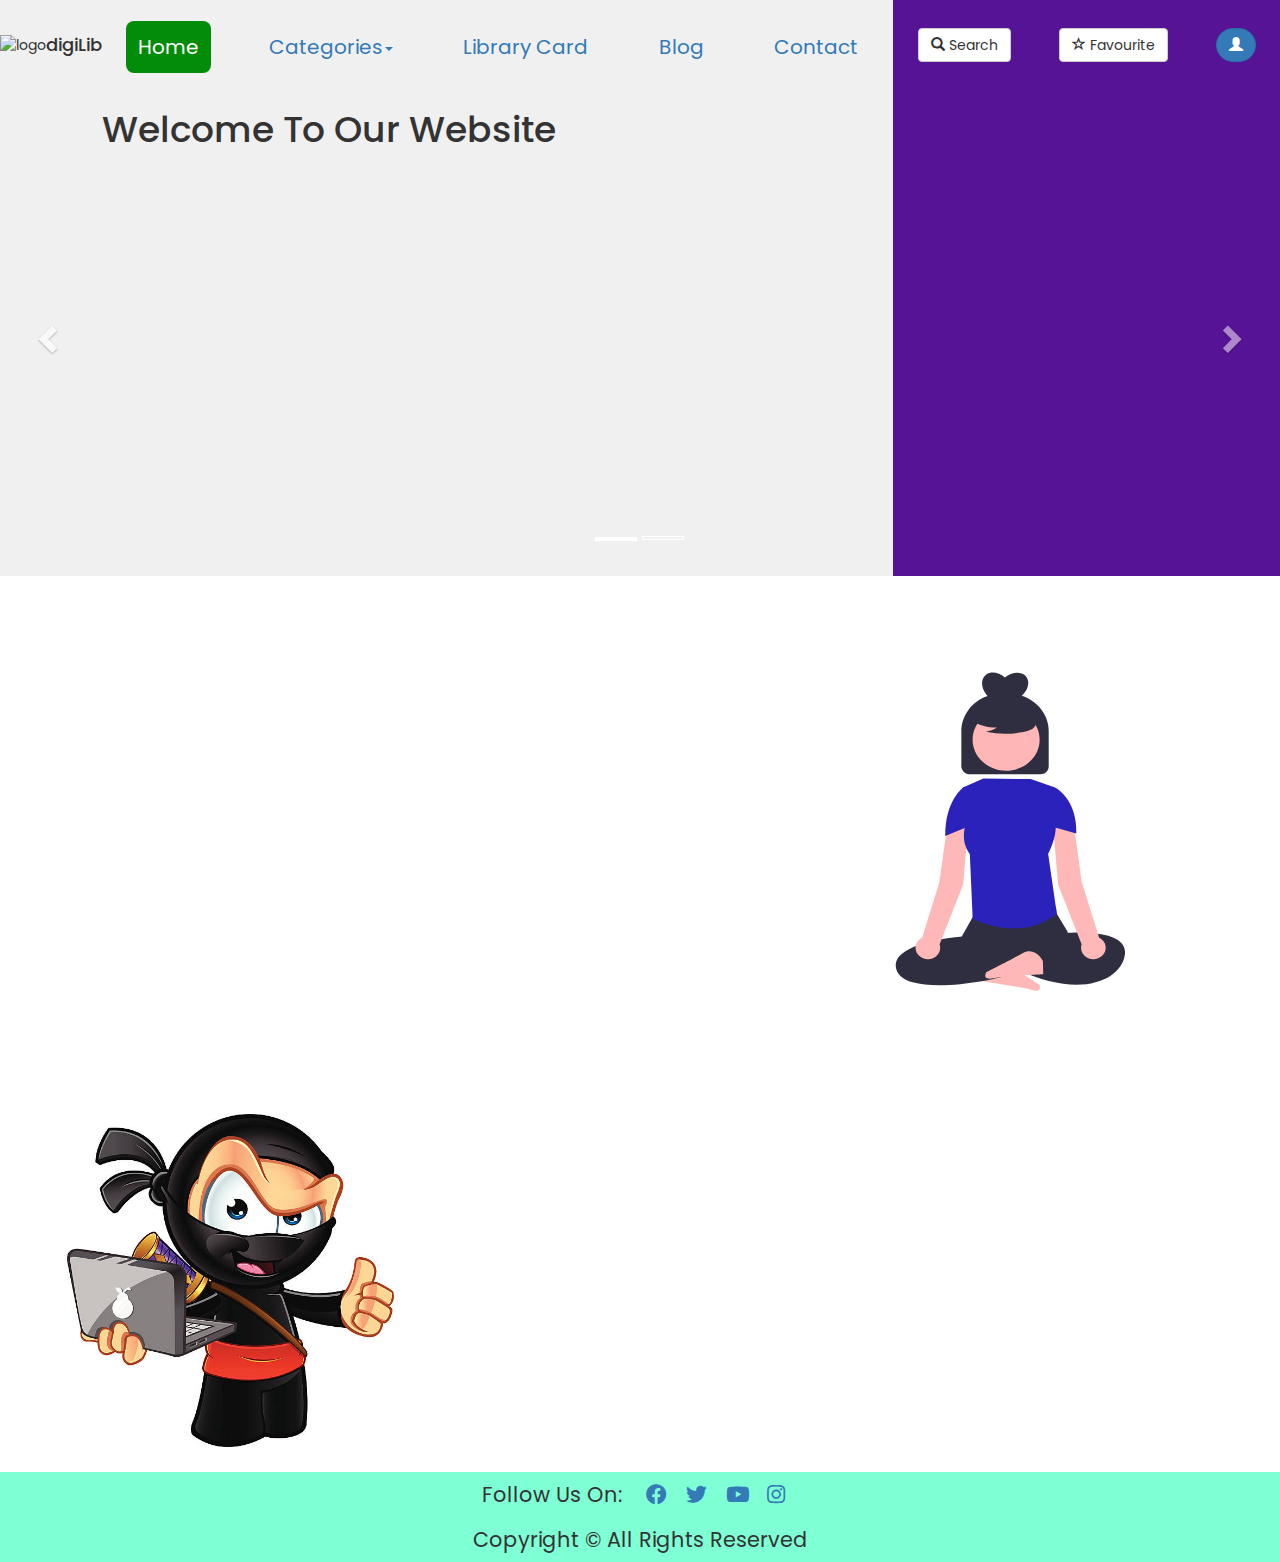
==== index.html @ b7ef6d58 "first commit" ====
<!DOCTYPE html>
<html lang="en">
<head>
    <meta charset="UTF-8">
    <meta http-equiv="X-UA-Compatible" content="IE=edge">
    <meta name="viewport" content="width=device-width, initial-scale=1.0">
    <link rel="stylesheet" href="http://maxcdn.bootstrapcdn.com/bootstrap/3.3.5/css/bootstrap.min.css">
    <script src="https://ajax.googleapis.com/ajax/libs/jquery/1.11.3/jquery.min.js"></script>    
    <script src="http://maxcdn.bootstrapcdn.com/bootstrap/3.3.5/js/bootstrap.min.js"></script>
    <link href="https://fonts.googleapis.com/css2?family=Poppins&display=swap" rel="stylesheet">
    <link rel="stylesheet" href="//use.fontawesome.com/releases/v5.0.7/css/all.css">
    <link rel="stylesheet" href="style.css">
    <title>digiLib | Home</title>
</head>
<body>
    
    <header>
        <div class="logo-container">
            <img src="#" alt="logo">
            <h4 class="logo">digiLib</h4>
        </div>

        <div class="nav-links">
                <div class="adiv"><a href="./index.html" class="nav-link lactive" id="home">Home</a></div>
                <div class="adiv"><a href="./categories.html" class="nav-link" id="categories">Categories<span class="caret"></span></a></div>
                <div class="adiv"><a href="./digilibcard.html" class="nav-link" id="card">Library Card</a></div>
                <div class="adiv"><a href="./blog.html" class="nav-link" id="blog">Blog</a></div>
                <div class="adiv"><a href="./contact.html" class="nav-link" id="contact">Contact</a></div>
        </div>

        <div class="search-user">            
            <li>
                <button class="btn btn-default">
                    <span class="glyphicon glyphicon-search"></span> Search
                </button>
            </li>
            <li>
                <button class="btn btn-default">
                    <span class="glyphicon glyphicon-star-empty"></span> Favourite
                </button>
            </li>
            <li>
                <button class="btn btn-primary dropdown-toggle" type="button" data-toggle="dropdown" id="user-dp"><span class="glyphicon glyphicon-user"></span></button> 
            </li>
        </div>

    
    </header>

    <div id="myCarousel" class="carousel slide carousel-fade" data-ride="carousel">
        <ol class="carousel-indicators">
            <li data-target="#myCarousel" data-slide-to="0" class="active"></li>
            <li data-target="#myCarousel" data-slide-to="1"></li>
        </ol>
        <div class="carousel-inner">
            <div class="item active" id="item1">
                <div class="car-flex">
                    <div class="empty"></div>
                    <div class="cont">
                        <h1>Welcome To Our Website</h1>
                    </div>
                    <div class="xyz"></div>
                </div>
            </div>
            <div class="item" id="item2">
                <div class="car-flex">
                    <div class="empty"></div>
                    <div class="cont">
                        <h1>Hello</h1>
                    </div>
                    <div class="xyz"></div>
                </div>
            </div>
        </div>
        <a href="#myCarousel" class="left carousel-control" id="larrow" role="button" data-slide="prev">
            <span class="glyphicon glyphicon-chevron-left" aria-hidden="true"></span>
        </a>

        <a href="#myCarousel" class="right carousel-control" id="rarrow" role="button" data-slide="next">
            <span class="glyphicon glyphicon-chevron-right" aria-hidden="true"></span>
        </a>
    </div>



    <div class="intro">
        <div class="intro-text">

        </div>

        <div class="anime">
            <svg viewBox="0 0 349 580" fill="none" xmlns="http://www.w3.org/2000/svg">
                <rect/>
                <g id="meditate">
                <path id="Path 164" d="M136.362 495.264C136.362 495.264 150.292 474.089 168.176 486.609C186.06 499.129 219.18 520.254 219.18 520.254C219.18 520.254 225.964 533.765 208.406 528.69C190.849 523.615 133.533 515.448 133.533 515.448L136.362 495.264Z" fill="#FEB8B8"/>
                <path id="Vector" d="M271.509 576.991C271.867 577.626 272.388 578.168 273.028 578.569C273.667 578.97 274.404 579.218 275.172 579.29C275.566 579.326 275.454 579.886 275.062 579.85C274.214 579.767 273.401 579.492 272.693 579.05C271.986 578.609 271.406 578.013 271.004 577.316C270.961 577.253 270.944 577.177 270.959 577.103C270.973 577.03 271.017 576.964 271.082 576.919C271.149 576.877 271.232 576.861 271.312 576.874C271.392 576.887 271.463 576.93 271.509 576.991V576.991Z" fill="white"/>
                <path id="Path 161" d="M67.9302 521.582C52.9422 521.582 39.2208 520.251 28.3187 517.106C15.3602 513.368 7.22376 507.322 4.13248 499.123C2.67988 495.642 2.24613 491.868 2.87518 488.181C3.50423 484.495 5.17374 481.028 7.71453 478.132C26.8846 454.988 93.408 448.461 102.334 447.689L120.442 415.919C121.601 408.339 116.119 402.6 125.59 402.457L237.626 401.047C246.928 400.866 244.288 406.203 245.881 413.594L262.95 441.827L189.486 470.554L200.593 495.631L199.868 496.021C178.367 507.577 116.535 521.58 67.9302 521.582Z" fill="#2F2E41"/>
                <path id="Path 162" d="M252.78 443.031C252.78 443.031 355.378 432.153 348.686 475.667C341.995 519.181 263.932 550.004 145.722 475.667L159.104 453.91C159.104 453.91 203.154 451.88 229.919 441.001L252.78 443.031Z" fill="#2F2E41"/>
                <path id="Path 166" d="M107.529 245.895C107.529 245.895 88.0287 242.61 82.7104 270.533C77.3922 298.455 68.8733 364.596 68.8733 364.596L42.4225 449.557C39.3027 451.091 36.7186 453.417 34.9718 456.261C33.2251 459.105 32.3879 462.352 32.558 465.62C32.7281 468.889 33.8984 472.046 35.9324 474.721C37.9663 477.397 40.7799 479.481 44.0445 480.73C47.3091 481.979 50.8899 482.342 54.3688 481.776C57.8476 481.21 61.0809 479.739 63.6909 477.534C66.301 475.329 68.18 472.482 69.1086 469.324C70.0373 466.167 69.9771 462.83 68.9353 459.703L104.328 369.53L111.074 291.892V251.211C111.074 250.107 110.742 249.025 110.116 248.086C109.49 247.148 108.594 246.389 107.529 245.895V245.895Z" fill="#FEB8B8"/>
                <path id="Path 166_2" d="M244.785 245.895C244.785 245.895 264.285 242.61 269.603 270.533C274.922 298.455 283.44 364.596 283.44 364.596L309.891 449.557C313.011 451.091 315.595 453.417 317.342 456.261C319.089 459.105 319.926 462.352 319.756 465.62C319.586 468.889 318.415 472.046 316.381 474.721C314.347 477.397 311.534 479.481 308.269 480.73C305.005 481.979 301.424 482.342 297.945 481.776C294.466 481.21 291.233 479.739 288.623 477.534C286.013 475.329 284.134 472.482 283.205 469.324C282.276 466.167 282.337 462.83 283.379 459.703L247.986 369.53L241.24 291.892V251.211C241.24 250.107 241.572 249.025 242.198 248.086C242.824 247.148 243.72 246.389 244.785 245.895V245.895Z" fill="#FEB8B8"/>
                <path id="Vector_2" d="M243.299 222.815L206.414 210.033L134.921 209.179L104.148 222.815L112.791 268.84C112.791 268.84 95.3399 296.219 114.554 323.6L118.865 421.166C118.865 421.166 187.794 458.2 245.975 413.728L232.825 323.015C232.825 323.015 254.82 280.927 237.771 265.291L243.299 222.815Z" fill="#2A22BA"/>
                <path id="Vector_3" d="M228.276 237.118L243.299 222.815C243.299 222.815 276.086 238.794 275.41 292.238L234.051 280.428L228.276 237.118Z" fill="#2A22BA"/>
                <path id="Vector_4" d="M120.837 237.118L104.876 222.329C104.876 222.329 76.7123 242.514 77.3878 295.957L115.062 280.428L120.837 237.118Z" fill="#2A22BA"/>
                <path id="Path 163" d="M224.884 484.692C224.884 484.692 213.395 462.294 194.208 473.031C175.021 483.768 139.718 501.601 139.718 501.601C139.718 501.601 131.461 514.389 149.491 511.026C167.522 507.662 225.442 505.038 225.442 505.038L224.884 484.692Z" fill="#FEB8B8"/>
                <path id="Vector_5" d="M192.965 84.3208C193.128 84.1763 193.297 84.0467 193.458 83.8985C203.724 74.3859 205.805 60.8908 198.105 53.7564C190.828 47.0141 177.425 48.3748 167.308 56.5723C158.634 48.9205 147.002 46.7874 139.474 52.0696C130.792 58.1606 130.86 71.7925 139.625 82.5174C140.226 83.2518 140.856 83.9461 141.502 84.6142C129.838 88.5703 119.766 95.751 112.651 105.185C105.535 114.618 101.719 125.85 101.719 137.359V190.815C101.719 192.382 102.053 193.934 102.7 195.383C103.347 196.831 104.296 198.147 105.493 199.255C106.689 200.363 108.109 201.243 109.672 201.842C111.235 202.442 112.911 202.751 114.602 202.751H221.234C224.536 202.751 227.703 201.536 230.038 199.372C232.373 197.209 233.685 194.275 233.685 191.215V137.359C233.683 125.695 229.761 114.321 222.464 104.816C215.167 95.3119 204.857 88.1485 192.965 84.3208Z" fill="#2F2E41"/>
                <path id="Vector_6" d="M205.166 183.686C224.926 165.377 224.926 135.693 205.166 117.384C185.405 99.0753 153.367 99.0753 133.607 117.384C113.846 135.693 113.846 165.377 133.607 183.686C153.367 201.995 185.405 201.995 205.166 183.686Z" fill="#FFB6B6"/>
                <path id="Vector_7" d="M116.218 121.046C127.78 128.43 141.504 132.36 155.548 132.308C150.538 135.526 144.835 137.7 138.832 138.679C157.503 142.39 176.8 142.491 195.516 138.975C199.676 138.356 203.69 137.079 207.382 135.198C209.222 134.246 210.824 132.946 212.086 131.383C213.348 129.819 214.241 128.027 214.706 126.123C215.95 119.54 210.414 113.559 204.661 109.529C195.852 103.452 185.696 99.2654 174.927 97.2715C164.158 95.2777 153.046 95.5266 142.393 98.0003C135.437 99.6662 128.469 102.481 123.952 107.656C119.434 112.832 118.095 120.811 122.4 126.14L116.218 121.046Z" fill="#2F2E41"/>
                <rect id="Rectangle 1"/>
                </g>
            </svg>
                
                
        </div>
    </div>

    <div class="quotes">
        <div class="thumbs-up"><img src="./images/thumpsUp.jpg" alt=""></div>
        <div class="quote"></div>
    </div>

    <div class="footer">
        <div class="media">
            Follow Us On: &nbsp;&nbsp;
            <a href="#" class="fab fa-facebook icons"></a>
            <a href="#" class="fab fa-twitter icons"></a>
            <a href="#" class="fab fa-youtube icons"></a>
            <a href="#" class="fab fa-instagram icons"></a>
        </div>
        <div class="copyright">Copyright &copy; All Rights Reserved</div>
    </div>


</body>
</html>
---- style.css ----
*{
    margin: 0;
    padding: 0;
    box-sizing: border-box;
    font-family: 'Poppins', sans-serif;
}

header{
    display: flex;
    height: 10vh;
    margin: auto;
}

.logo-container, .nav-links, .search-user{
    display: flex;
}

.logo-container, .nav-links{
    background-color: rgb(240, 240, 240);
}

.logo-container{
    width: 8%;
    align-items: center;
}

.nav-links{
    width: 61.8%;
    font-size: 27px;
}

.nav-links{
    list-style: none;
    justify-content: space-around;
    height: 100%;
    align-items: center;
    display: flex;
}

.nav-link{
    font-size: 20px;
    text-align: center;
    padding: 12px;
}

#home, #categories, #card, #blog, #contact{
    text-decoration: none;
}

.search-user{
    width: 30.2%;
    min-width: 0;
    list-style: none;
    align-items: center;
    justify-content: space-around;
    background-color: rgb(87, 19, 150);
}


#user-dp{
    border-radius: 30px;
}

.adiv{
    height: 100%;
    text-align: center;
    vertical-align: middle;
    line-height: 10vh;
    
}

.nav-link:hover{
    background-color: rgb(213, 216, 213);
    border-radius: 8px;
}

.lactive{
    background-color: rgb(3, 139, 10);
    border-radius: 8px;
    color: white;
}

#myCarousel{
    height: 38vw;
}

.carousel-indicators li{
    border-radius: 0 !important;
    height: 0.4rem !important;
    width: 3em !important;
}

.carousel-inner{
    height: 100%;
}

.item{
    height: 100%;
}

.car-flex{
    height: 100%;
    display: flex;
}

.empty{
    height: 100%;
    width: 8%;
    background-color: rgb(240, 240, 240);
}

.cont{
    height: 100%;
    width: 61.8%;
    background-color: rgb(240, 240, 240);
}

.xyz{
    height: 100%;
    width: 30.2%;
    background-color: rgb(87, 19, 150);    
}

#larrow, #rarrow{
    background: none;
    width: 7% !important;
}

.carousel-fade .carousel-inner .item {
  opacity: 0;
  transition-property: opacity;
}

.carousel-fade .carousel-inner .active {
  opacity: 1;
}

.carousel-fade .carousel-inner .active.left,
.carousel-fade .carousel-inner .active.right {
  left: 0;
  opacity: 0;
  z-index: 1;
}

.carousel-fade .carousel-inner .next.left,
.carousel-fade .carousel-inner .prev.right {
  opacity: 1;
}

.carousel-fade .carousel-control {
  z-index: 2;
}

@media all and (transform-3d), (-webkit-transform-3d) {
    .carousel-fade .carousel-inner > .item.next,
    .carousel-fade .carousel-inner > .item.active.right {
      opacity: 0;
      -webkit-transform: translate3d(0, 0, 0);
              transform: translate3d(0, 0, 0);
    }
    .carousel-fade .carousel-inner > .item.prev,
    .carousel-fade .carousel-inner > .item.active.left {
      opacity: 0;
      -webkit-transform: translate3d(0, 0, 0);
              transform: translate3d(0, 0, 0);
    }
    .carousel-fade .carousel-inner > .item.next.left,
    .carousel-fade .carousel-inner > .item.prev.right,
    .carousel-fade .carousel-inner > .item.active {
      opacity: 1;
      -webkit-transform: translate3d(0, 0, 0);
              transform: translate3d(0, 0, 0);
    }
}

.intro{
    display: flex;
    height: 40vw;
    padding: 5%;
    padding-right: 0;
}

.intro-text{
    flex: 5;
}

.anime{
    flex: 4;
    text-align: center;
    height: 100%;
    width: 100%;
    vertical-align: middle;
    line-height: 100%;
}
svg{
    height: 100%;
}

#meditate{
    animation: up-down 1s ease-in-out infinite alternate;
}

@keyframes up-down{
    from{
        transform: translateY(-20px);
    }
    to{
        transform: translateY(20px);
    }
}

.quotes{
    display: flex;
    height: 30vw;
}

.thumbs-up{
    flex: 1;
    overflow: hidden;
    padding: 2%;
}

.thumbs-up img{
    width: 100%;
    height: 100%;
    object-fit: contain;
}

.quote{
    flex: 2;
}

.footer{
    display: flex;
    flex-direction: column;
    align-items: center;
    justify-content: space-around;
    height: 7vw;
    background-color: aquamarine;
    font-size: calc(8px + 1vw);                                /**/
}

.media{
    width: 100%;
    text-align: center;
}

.media a{
    text-decoration: none;
}

.icons{
    margin-right: 1%;
}

.copyright{
    width: 100%;
    text-align: center;
    overflow: hidden;
}
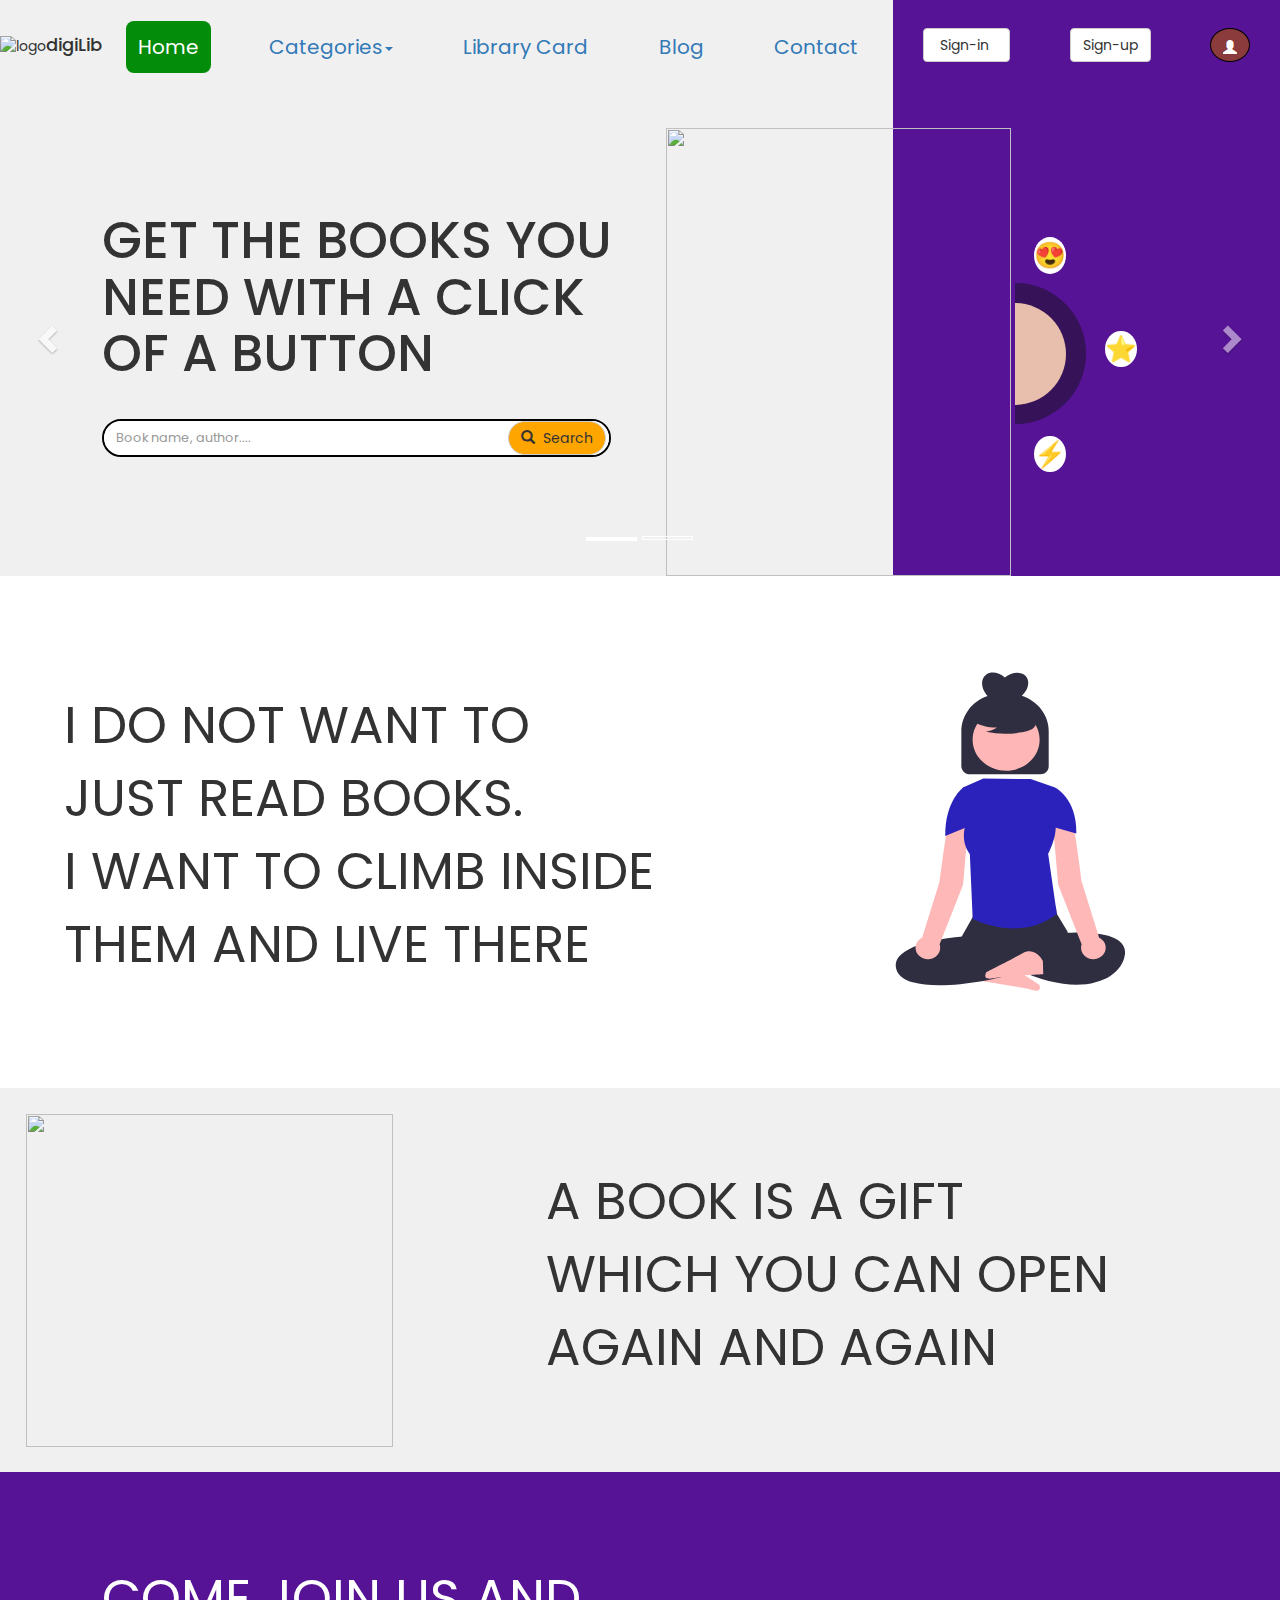
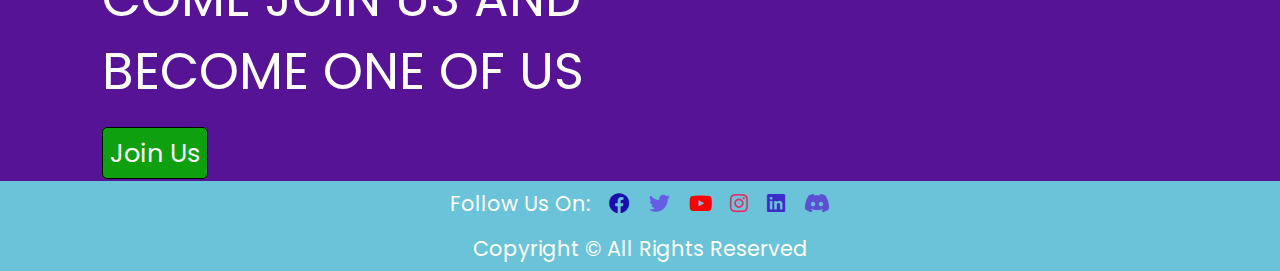
==== commit 9b0383f1: "commit4" ====
--- a/index.html
+++ b/index.html
@@ -8,7 +8,8 @@
     <script src="https://ajax.googleapis.com/ajax/libs/jquery/1.11.3/jquery.min.js"></script>    
     <script src="http://maxcdn.bootstrapcdn.com/bootstrap/3.3.5/js/bootstrap.min.js"></script>
     <link href="https://fonts.googleapis.com/css2?family=Poppins&display=swap" rel="stylesheet">
-    <link rel="stylesheet" href="//use.fontawesome.com/releases/v5.0.7/css/all.css">
+    <link rel="icon" href="./images/favicon (1).ico">
+    <link rel="stylesheet" href="https://use.fontawesome.com/releases/v5.0.7/css/all.css">
     <link rel="stylesheet" href="style.css">
     <title>digiLib | Home</title>
 </head>
@@ -16,31 +17,53 @@
     
     <header>
         <div class="logo-container">
-            <img src="#" alt="logo">
-            <h4 class="logo">digiLib</h4>
+            <div class="logo-img">
+                <img class="logo" src="#" alt="logo">
+            </div>
+            <div class="logo-text-div">
+                <h4 class="logo-text">digiLib</h4>
+            </div>
         </div>
 
         <div class="nav-links">
-                <div class="adiv"><a href="./index.html" class="nav-link lactive" id="home">Home</a></div>
-                <div class="adiv"><a href="./categories.html" class="nav-link" id="categories">Categories<span class="caret"></span></a></div>
-                <div class="adiv"><a href="./digilibcard.html" class="nav-link" id="card">Library Card</a></div>
-                <div class="adiv"><a href="./blog.html" class="nav-link" id="blog">Blog</a></div>
-                <div class="adiv"><a href="./contact.html" class="nav-link" id="contact">Contact</a></div>
-        </div>
-
-        <div class="search-user">            
+            <div class="adiv"><a href="./index.html" class="nav-link lactive" id="home">Home</a></div>
+            <div class="adiv">
+                <div class="dropdown">
+                    <a href="./categories.html" class="nav-link" id="categories">
+                    Categories<span class="caret"></span></a>
+                    <div class="drp-dwn">
+                        <div class="drp-dwn-clm">
+                            <ul class="dropdown-menu">
+                                <li><a href="#">Mathematics</a></li>
+                                <li><a href="#">Physics</a></li>
+                                <li><a href="#">Chemistry</a></li>
+                                <li><a href="#">Biology</a></li>
+                                <li><a href="#">Comics</a></li>
+                                <li><a href="#">Computer Science</a></li>
+                                <li><a href="#"></a></li>
+                            </ul>
+                        </div>
+                    </div>
+                </div>
+            </div>
+            <div class="adiv"><a href="./digilibcard.html" class="nav-link" id="card">Library Card</a></div>
+            <div class="adiv"><a href="./blog.html" class="nav-link" id="blog">Blog</a></div>
+            <div class="adiv"><a href="./contact.html" class="nav-link" id="contact">Contact</a></div>
+        </div>
+
+        <div class="search-user">
             <li>
                 <button class="btn btn-default">
-                    <span class="glyphicon glyphicon-search"></span> Search
+                    &nbsp;Sign-in &nbsp;
                 </button>
             </li>
             <li>
-                <button class="btn btn-default">
-                    <span class="glyphicon glyphicon-star-empty"></span> Favourite
-                </button>
+                <button class="btn btn-default">Sign-up</button>
             </li>
             <li>
-                <button class="btn btn-primary dropdown-toggle" type="button" data-toggle="dropdown" id="user-dp"><span class="glyphicon glyphicon-user"></span></button> 
+                <button class="btn btn-primary" id="subscribe-btn" type="button">
+                    <span class="glyphicon glyphicon-user" id="user-dp"></span>
+                </button> 
             </li>
         </div>
 
@@ -55,20 +78,54 @@
         <div class="carousel-inner">
             <div class="item active" id="item1">
                 <div class="car-flex">
-                    <div class="empty"></div>
+                    <div class="empty1"></div>
                     <div class="cont">
-                        <h1>Welcome To Our Website</h1>
-                    </div>
-                    <div class="xyz"></div>
+                        <h1 class="top-line">GET THE BOOKS YOU NEED WITH A CLICK OF A BUTTON</h1>
+                        <div class="input-group search">
+                            <input type="text" class="form-control search-inp" placeholder="Book name, author....">
+                            <span class="input-group-btn search-span">
+                                <button class="btn btn-default search-btn" type="submit">
+                                    <span class="glyphicon glyphicon-search"></span>&nbsp; Search                                    
+                                </button>
+                            </span>
+                        </div>
+                    </div>
+                    <div class="empty2"></div>
+                    <img src="./images/carousel-1.jpg" class="carousel-img" alt="">
+                    <div class="xyz">
+                        <span class="emoji1">&#128525;</span>
+                        <span class="emoji2">&#11088;</span>
+                        <span class="emoji3">&#9889;</span>
+                        <div class="arc">
+                            <div class="semi-circle"></div>
+                        </div>
+                    </div>
                 </div>
             </div>
             <div class="item" id="item2">
                 <div class="car-flex">
-                    <div class="empty"></div>
+                    <div class="empty1"></div>
                     <div class="cont">
-                        <h1>Hello</h1>
-                    </div>
-                    <div class="xyz"></div>
+                        <h1 class="top-line">Dive Deeper And Deeper Into The Sea Of Knowledge</h1>
+                        <div class="input-group search">
+                            <input type="text" class="form-control search-inp" placeholder="Book name, author....">
+                            <span class="input-group-btn search-span">
+                                <button class="btn btn-default search-btn" type="submit">
+                                    <span class="glyphicon glyphicon-search"></span>&nbsp; Search                                    
+                                </button>
+                            </span>
+                        </div>
+                    </div>      
+                    <div class="empty2"></div>              
+                    <img src="./images/carousel-2.jpg" class="carousel-img" alt="">
+                    <div class="xyz">
+                        <span class="emoji1">&#127752;</span>
+                        <span class="emoji2">&#127881;</span>
+                        <span class="emoji3">&#127919;</span>
+                        <div class="arc">
+                            <div class="semi-circle"></div>
+                        </div>
+                    </div>
                 </div>
             </div>
         </div>
@@ -84,8 +141,8 @@
 
 
     <div class="intro">
-        <div class="intro-text">
-
+        <div class="top-line" id="intro-text">
+            I DO NOT WANT TO <br> JUST READ BOOKS. <br> I WANT TO CLIMB INSIDE <br> THEM AND LIVE THERE
         </div>
 
         <div class="anime">
@@ -114,17 +171,29 @@
     </div>
 
     <div class="quotes">
-        <div class="thumbs-up"><img src="./images/thumpsUp.jpg" alt=""></div>
-        <div class="quote"></div>
-    </div>
+        <div class="thumbs-up"><img src="./images/thumpsUp.png" alt=""></div>
+        <div class="top-line quote">A BOOK IS A GIFT <br> WHICH YOU CAN OPEN <br> AGAIN AND AGAIN</div>
+    </div>
+
+
+    <div class="join-us">
+        <div class="top-line join-us-text">
+            COME JOIN US AND <br> BECOME ONE OF US <br>
+            <a class="join-us-btn" href="./digilibcard.html" id="join-btn">Join Us</a>
+        </div>
+        <div class="group-study"><img src="./images/group-study.jpg" alt=""></div>
+    </div>
+
 
     <div class="footer">
         <div class="media">
-            Follow Us On: &nbsp;&nbsp;
+            Follow Us On:
             <a href="#" class="fab fa-facebook icons"></a>
             <a href="#" class="fab fa-twitter icons"></a>
             <a href="#" class="fab fa-youtube icons"></a>
             <a href="#" class="fab fa-instagram icons"></a>
+            <a href="#" class="fab fa-linkedin icons"></a>
+            <a href="#" class="fab fa-discord icons"></a>
         </div>
         <div class="copyright">Copyright &copy; All Rights Reserved</div>
     </div>
--- a/style.css
+++ b/style.css
@@ -22,6 +22,21 @@
 .logo-container{
     width: 8%;
     align-items: center;
+    display: flex;
+}
+
+.logo-img{
+    height: fit-content;
+    flex: 1;
+}
+
+.logo-text-div{
+    flex: 1;
+}
+
+.logo{
+    background-repeat: no-repeat;
+    background-size: cover;
 }
 
 .nav-links{
@@ -46,6 +61,25 @@
 #home, #categories, #card, #blog, #contact{
     text-decoration: none;
 }
+
+.dropdown{
+    display: inline;
+}
+
+.dropdown-menu a{
+    display: block;
+}
+
+.dropdown:hover .dropdown-menu {
+    display: block;
+    margin-top: 5%;
+}
+
+.drp-dwn{
+    display: flex;
+}
+
+
 
 .search-user{
     width: 30.2%;
@@ -56,9 +90,15 @@
     background-color: rgb(87, 19, 150);
 }
 
+#subscribe-btn{
+    border-radius: 50%;
+    background-color: #8b3b3b;
+    border: 1px solid black;
+}
 
 #user-dp{
-    border-radius: 30px;
+    vertical-align: middle;
+    overflow: hidden;
 }
 
 .adiv{
@@ -87,7 +127,7 @@
 .carousel-indicators li{
     border-radius: 0 !important;
     height: 0.4rem !important;
-    width: 3em !important;
+    width: 4vw !important;
 }
 
 .carousel-inner{
@@ -103,7 +143,7 @@
     display: flex;
 }
 
-.empty{
+.empty1{
     height: 100%;
     width: 8%;
     background-color: rgb(240, 240, 240);
@@ -111,14 +151,115 @@
 
 .cont{
     height: 100%;
-    width: 61.8%;
+    width: 41.8%;
     background-color: rgb(240, 240, 240);
-}
+    padding-top: 8%;
+}
+
+.search{
+    border-radius: 30px;
+    border: 2px solid black;
+    width: 95%;
+    height: 3vw;
+    overflow: hidden !important;
+    margin-top: 7%;
+}
+
+.search-inp{
+    border-radius: 20px;
+    border: none;
+    height: 100%;
+    box-shadow: none !important;
+}
+
+.search-inp::placeholder{
+    font-size: 1vw;                                             /**/
+}
+
+.search-span{
+    background-color: white;
+    width: 7.8vw !important;
+}
+
+.search-btn{
+    width: 98%;
+    background-color: orange;
+    font-size: 1.1vw;
+    border-radius: 25px !important;
+}
+
+.search-btn:hover{
+    background-color: rgb(219, 150, 21);
+}
+
+.empty2{
+    height: 100%;
+    width: 20%;
+    background-color: rgb(240, 240, 240);
+}
+
+.carousel-img{
+    position: absolute;
+    width: 27vw;
+    height: 35vw;
+    margin-left: 52%;
+    margin-top: 3vw;
+}
+
+.top-line{
+    font-size: 4vw;
+}
+
 
 .xyz{
     height: 100%;
     width: 30.2%;
     background-color: rgb(87, 19, 150);    
+}
+
+
+
+.arc{
+    width: 5.5vw;
+    height: 11vw;
+    margin-left: 31.5%;
+    margin-top: 50%;
+    border-radius: 0 150px 150px 0;
+    background-color: rgb(54, 18, 88);
+    margin-top: 50%;
+    padding-top: 5%;
+}
+
+.semi-circle{
+    width: 4vw;
+    height: 8vw;
+    background-color: rgb(232, 190, 172);
+    border-radius: 0 150px 150px 0;
+}
+
+.emoji1, .emoji2, .emoji3{
+    position: absolute;
+    background-color: white;
+    border-radius: 50%;
+    font-size: 2vw;
+    cursor: pointer;
+}
+
+.emoji1{    
+    margin: 11.5%;
+    margin-left: 11%;
+}
+
+.emoji2{
+    overflow: hidden;
+    margin: 18.8%;
+    margin-left: 16.5%;
+}
+
+.emoji3{
+    margin: 11.5%;
+    margin-top: 27%;
+    margin-left: 11%;
 }
 
 #larrow, #rarrow{
@@ -180,8 +321,9 @@
     padding-right: 0;
 }
 
-.intro-text{
+#intro-text{
     flex: 5;
+    padding-top: 4%;
 }
 
 .anime{
@@ -212,6 +354,7 @@
 .quotes{
     display: flex;
     height: 30vw;
+    background-color: rgb(240, 240, 240);
 }
 
 .thumbs-up{
@@ -228,6 +371,45 @@
 
 .quote{
     flex: 2;
+    padding-top: 6%;
+    padding-left: 10%;
+}
+
+.join-us{
+    display: flex;
+    background-color: rgb(87, 19, 150);
+}
+
+.join-us-text{
+    flex: 2;
+    color: white;
+    padding-top: 7%;
+    padding-left: 8%;
+}
+
+.join-us-btn{
+    font-size: 2vw;
+    background: none;
+    border: 1px solid black;
+    padding: 1%;
+    border-radius: 5px;
+    background-color: rgb(14, 160, 14);
+    cursor: pointer;
+    color: white;
+}
+
+.join-us-btn:hover{
+    color: white;
+    background-color: rgb(31, 112, 31);
+}
+
+#join-btn{
+    text-decoration: none !important;
+}
+
+.group-study{
+    flex: 1;
+    padding: 5%;
 }
 
 .footer{
@@ -236,7 +418,8 @@
     align-items: center;
     justify-content: space-around;
     height: 7vw;
-    background-color: aquamarine;
+    background-color: rgba(32, 164, 197, 0.664);
+    color: white;
     font-size: calc(8px + 1vw);                                /**/
 }
 
@@ -250,11 +433,439 @@
 }
 
 .icons{
-    margin-right: 1%;
+    margin-left: 1%;
 }
 
 .copyright{
     width: 100%;
     text-align: center;
     overflow: hidden;
+}
+
+
+/*Categories Page*/
+
+.books-slider{
+    height: 20vw;
+}
+
+.books-slider img{
+    max-height: 100%;
+    height: auto;
+}
+
+.swiper {
+width: 100%;
+height: 100%;
+}
+
+
+.swiper-slide {
+text-align: center;
+font-size: 18px;
+background: #fff;
+
+/*Own*/
+transition: 250ms all;
+
+/* Center slide text vertically */
+display: -webkit-box;
+display: -ms-flexbox;
+display: -webkit-flex;
+display: flex;
+-webkit-box-pack: center;
+-ms-flex-pack: center;
+-webkit-justify-content: center;
+justify-content: center;
+-webkit-box-align: center;
+-ms-flex-align: center;
+-webkit-align-items: center;
+align-items: center;
+}
+
+.swiper-slide:hover{
+    transform: scale(1.2);
+    z-index: 1;
+}
+
+.swiper-slide:first-child:hover{
+    margin: 0 10px 0 30px;
+}
+
+.swiper-slide:last-child:hover{
+    margin: 0 -20px 0 -10px;
+}
+
+.swiper-slide:nth-child(7):hover{
+    margin: 0 -20px 0 -10px;
+}
+
+:root{
+    --swiper-theme-color: #fff;
+}
+
+.swiper-slide img {
+display: block;
+width: 100%;
+height: 100%;
+object-fit: cover;
+}
+
+/* #cat-car1, #cat-car2{
+    height: 18vw;
+}
+
+.book-link{
+    height: 100%;
+}
+
+.book-link img{
+    height: 100%;
+    width: 100%;
+}
+
+.books{
+    height: 100%;
+    background-size: cover;
+    overflow: hidden;
+    padding: 0%;
+    display: flex;
+    align-items: center;
+    justify-content: space-between;
+}
+
+.fchild{
+    margin-left: 4.5%;
+}
+
+.lchild{
+    margin-right: 4.5%;
+}
+
+#cat1-larrow, #cat1-rarrow, #cat2-larrow, #cat2-rarrow{
+    width: 4% !important;
+} */
+
+
+/*Library card Page*/
+
+#lib_card_body{
+    background-color: rgb(218, 214, 214);
+}
+
+.login-wrapper {
+height: 100vh;
+display: flex;
+justify-content: center;
+align-items: center;
+overflow: hidden;
+}
+.form {
+position: relative;
+width: 100%;
+max-width: 450px;
+padding: 40px 40px 40px;
+background: rgba(0, 0, 0, 0.904);
+border-radius: 10px;
+color: #fff;
+box-shadow: 0 15px 25px rgba(26, 25, 25, 0.8);
+overflow: hidden;
+}
+.form::before {
+content:'';
+position: absolute;
+top: 0;
+left: 0;
+width: 50%;
+height: 100%;
+background: rgba(255,255,255, 0.12);
+transform: skewX(-26deg);
+transform-origin: bottom left;
+border-radius: 10px;
+pointer-events: none;
+}
+.form h2 {
+text-align: center;
+letter-spacing: 1px;
+margin-bottom: 2rem;
+color: #ff652f;
+}
+.form .input-group {
+position: relative;
+}
+.form .input-group input {
+width: 100%;
+padding: 1px 0;
+font-size: 2rem;
+letter-spacing: 1px;
+margin-bottom: 30px;
+border: none;
+border-bottom: 1px solid #fff;
+outline: none;
+background-color: transparent;
+color: inherit;
+}
+.form .input-group label {
+position: absolute;
+top: 0;
+left: 0;
+padding: 10px 0;
+font-size: 1.2rem;
+pointer-events: none;
+transition: .3s ease-out;
+}
+.form .input-group input:focus + label,
+.form .input-group input:valid + label {
+transform: translateY(-18px);
+color: #ff652f;
+font-size: 0.9rem;
+}
+.log_sign {
+display: block;
+margin-left: auto;
+border: none;
+outline: none;
+background: #ff652f;
+font-size: 1.2rem;
+text-transform: uppercase;
+letter-spacing: 1px;
+padding: 10px 20px;
+border-radius: 5px;
+cursor: pointer;
+margin-bottom: 5%;
+}
+.forgot-pw {
+color: inherit;
+}
+
+#modal-box{
+display: flex;
+justify-content: center;
+width: 80%;
+}
+
+/* #forgot-pw {
+display: flex;
+justify-content: center;
+align-items: center;
+top: 0;
+left: 0;
+right: 0;
+height: 0;
+z-index: 1;
+background: #fff;
+opacity: 0;
+transition: 0.6s;
+} */
+
+#frgt{
+width: 100%;
+margin: 0;
+background: #221e1e;
+}
+
+.modal-body{
+text-decoration: none;
+}
+
+#modal-body{
+padding-top: 10%;
+}
+
+#forgot-pw:target {
+height: 100%;
+opacity: 1;
+}
+.close {
+position: absolute;
+right: 1.5rem;
+top: 0.8rem;
+font-size: 3rem;
+font-weight: 900;
+text-decoration: none;
+color: inherit;
+}
+.submit-btn{
+text-align: center;
+
+}
+
+
+
+/*Blog Page*/
+
+.blog1{
+    display: flex;
+    align-items: center;
+    justify-content: space-around;
+    padding: 2%;
+    background-color: rgb(83, 83, 184);
+    height: 35vw;
+}
+
+.blog1-img{
+    flex: 5;
+    width: 100%;
+    height: 100%;
+    padding: 1% 3% 1% 0;
+}
+
+.blog1-img img{
+    width: 100%;
+    height: 100%;
+}
+
+.blog1-txt{
+    flex: 4;
+    padding: 2%;
+    font-size: 1.4vw;
+}
+
+.blog1-txt1{
+    font-size: 1.8vw;
+}
+
+.blog1-txt2{
+    font-size: 2.3vw;
+}
+
+.blog-learn{
+    padding: 1% 2% 1% 2%;
+    border: 1px solid black;
+    background-color: rgb(75, 173, 36);
+    color: white;
+}
+
+.blog-learn:hover{
+    text-decoration: none;
+    color: rgb(230, 230, 230);
+    background-color: rgb(60, 151, 24);
+}
+
+.blogs{
+    height: 45vw;
+    display: flex;
+    align-items: center;
+    justify-content: space-around;
+    background-color: rgb(224, 224, 224);
+    padding: 2%;
+}
+
+.blog2{
+    display: flex;
+    flex-direction: column;
+    padding: 2%;
+}
+
+.blog2-img{
+    flex: 1;
+    width: 100%;
+    height: 100%;
+    padding: 8% 5% 2% 5%;
+}
+
+.blog2-img img{
+    width: 100%;
+    height: 100%;
+    overflow: hidden;
+}
+
+.blog2-txt-box{
+    flex: 2;
+    padding: 5%;
+    font-size: 1vw;
+}
+
+.blog2-txt1{
+    font-size: 1.3vw;
+}
+
+.blog2-txt2{
+    font-size: 1.6vw;
+}
+
+
+
+
+
+/*Contact Page*/
+
+.map-addr{
+    height: 40vw;
+    display: flex;
+    background-color: #3baaaa80;
+    padding-top: 2%;
+    padding-bottom: 2%;
+}
+
+#map{
+    text-align: center;
+    width: 70%;
+    height: 100%;
+}
+
+.empty3, .empty4{
+    width: 15%;
+}
+
+.contact-page{
+    display: flex;
+    align-items: center;
+    justify-content: space-around;
+    padding-top: 5%;
+    padding-bottom: 5%;
+    background-color: #3baaaa80;
+}
+
+#contact-info{    
+    /* background-color: rgb(50, 84, 233); */
+    border-radius: 10px;
+    width: 40%;
+    display: flex;
+    flex-direction: column;
+    align-items: center;
+    border: 2px solid black;
+    background: #2b3bc7;     /*rgba(96, 38, 231, 0.555)*/
+    padding: 2%;
+    box-shadow: 0px 1px 15px 9px rgba(0,0,0,0.63);
+    -webkit-box-shadow: 0px 1px 15px 9px rgba(0,0,0,0.63);
+    -moz-box-shadow: 0px 1px 15px 9px rgba(0,0,0,0.63);
+}
+
+.contact-form{
+    width: 80%;
+    font-size: 1.2vw;
+}
+
+#contact-txt{
+    text-align: center;
+    font-size: 4vw;
+}
+
+.form-submit{
+    text-align: center;
+}
+
+.fa-youtube{
+    color: red;
+}
+
+.fa-facebook{
+    color: #1a0dab;
+}
+
+.fa-twitter{
+    color: #675ce6;
+}
+
+.fa-linkedin{
+    color: #3a2dca;
+}
+
+.fa-discord{
+    color: #5b50d1;
+}
+
+.fa-instagram{
+    color: #E1306C;
 }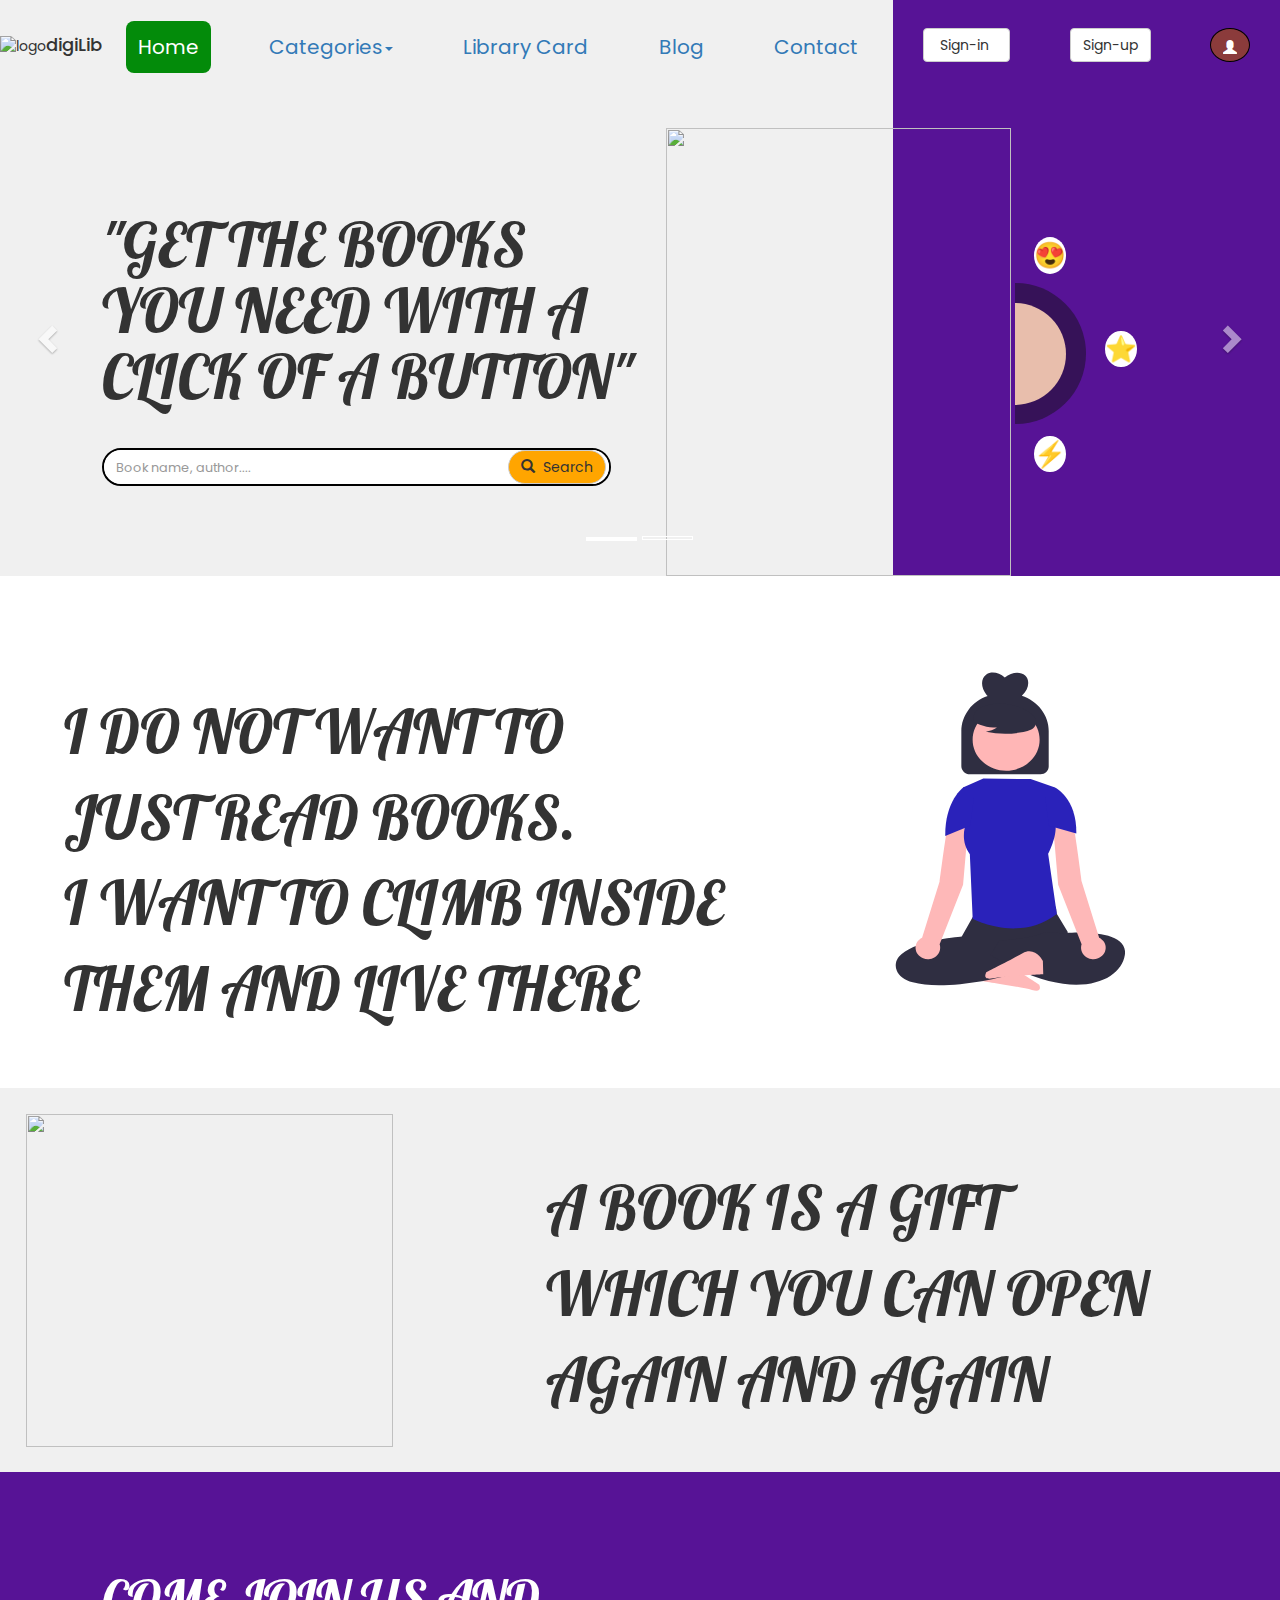
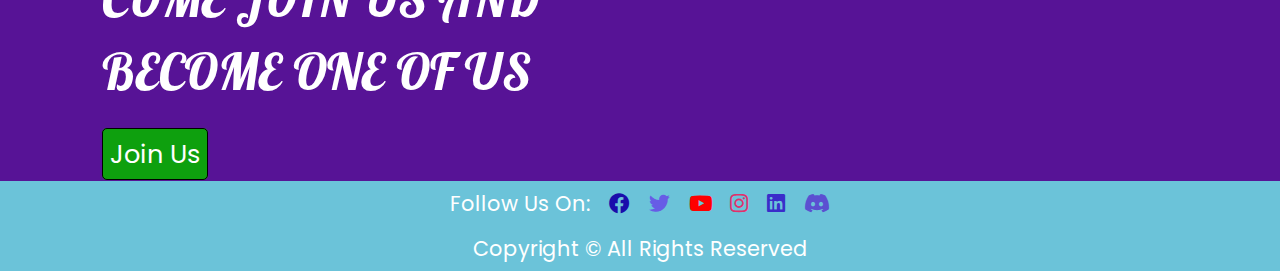
==== commit dd5bd7f5: "commit5" ====
--- a/index.html
+++ b/index.html
@@ -8,6 +8,7 @@
     <script src="https://ajax.googleapis.com/ajax/libs/jquery/1.11.3/jquery.min.js"></script>    
     <script src="http://maxcdn.bootstrapcdn.com/bootstrap/3.3.5/js/bootstrap.min.js"></script>
     <link href="https://fonts.googleapis.com/css2?family=Poppins&display=swap" rel="stylesheet">
+    <link href="https://fonts.googleapis.com/css2?family=Lobster&family=Poppins&display=swap" rel="stylesheet">
     <link rel="icon" href="./images/favicon (1).ico">
     <link rel="stylesheet" href="https://use.fontawesome.com/releases/v5.0.7/css/all.css">
     <link rel="stylesheet" href="style.css">
@@ -80,7 +81,7 @@
                 <div class="car-flex">
                     <div class="empty1"></div>
                     <div class="cont">
-                        <h1 class="top-line">GET THE BOOKS YOU NEED WITH A CLICK OF A BUTTON</h1>
+                        <h1 class="top-line">"GET THE BOOKS YOU NEED WITH A CLICK OF A BUTTON"</h1>
                         <div class="input-group search">
                             <input type="text" class="form-control search-inp" placeholder="Book name, author....">
                             <span class="input-group-btn search-span">
@@ -106,7 +107,7 @@
                 <div class="car-flex">
                     <div class="empty1"></div>
                     <div class="cont">
-                        <h1 class="top-line">Dive Deeper And Deeper Into The Sea Of Knowledge</h1>
+                        <h1 class="top-line">"Dive Deeper And Deeper Into The Sea Of Knowledge"</h1>
                         <div class="input-group search">
                             <input type="text" class="form-control search-inp" placeholder="Book name, author....">
                             <span class="input-group-btn search-span">
--- a/style.css
+++ b/style.css
@@ -207,7 +207,8 @@
 }
 
 .top-line{
-    font-size: 4vw;
+    font-size: 60px;
+    font-family: "Lobster";
 }
 
 
@@ -385,6 +386,7 @@
     color: white;
     padding-top: 7%;
     padding-left: 8%;
+    font-size: 4vw;
 }
 
 .join-us-btn{
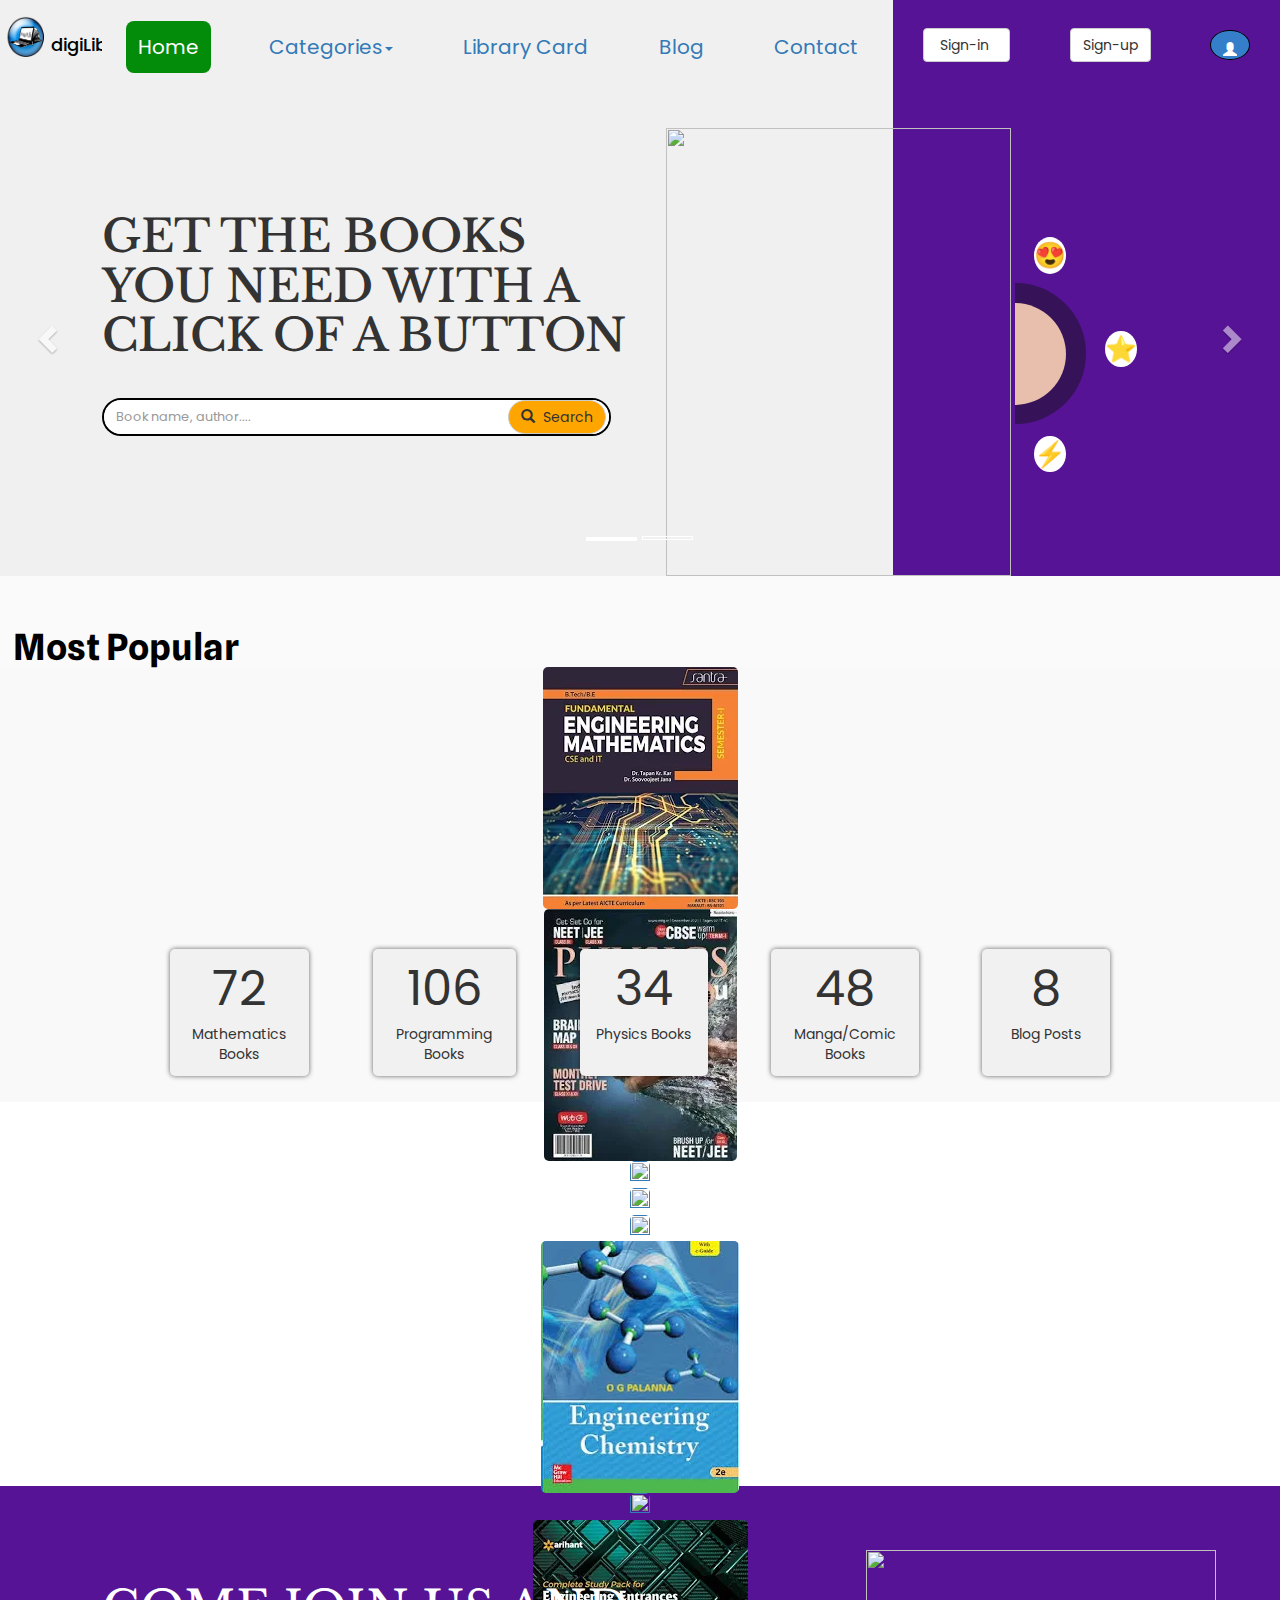
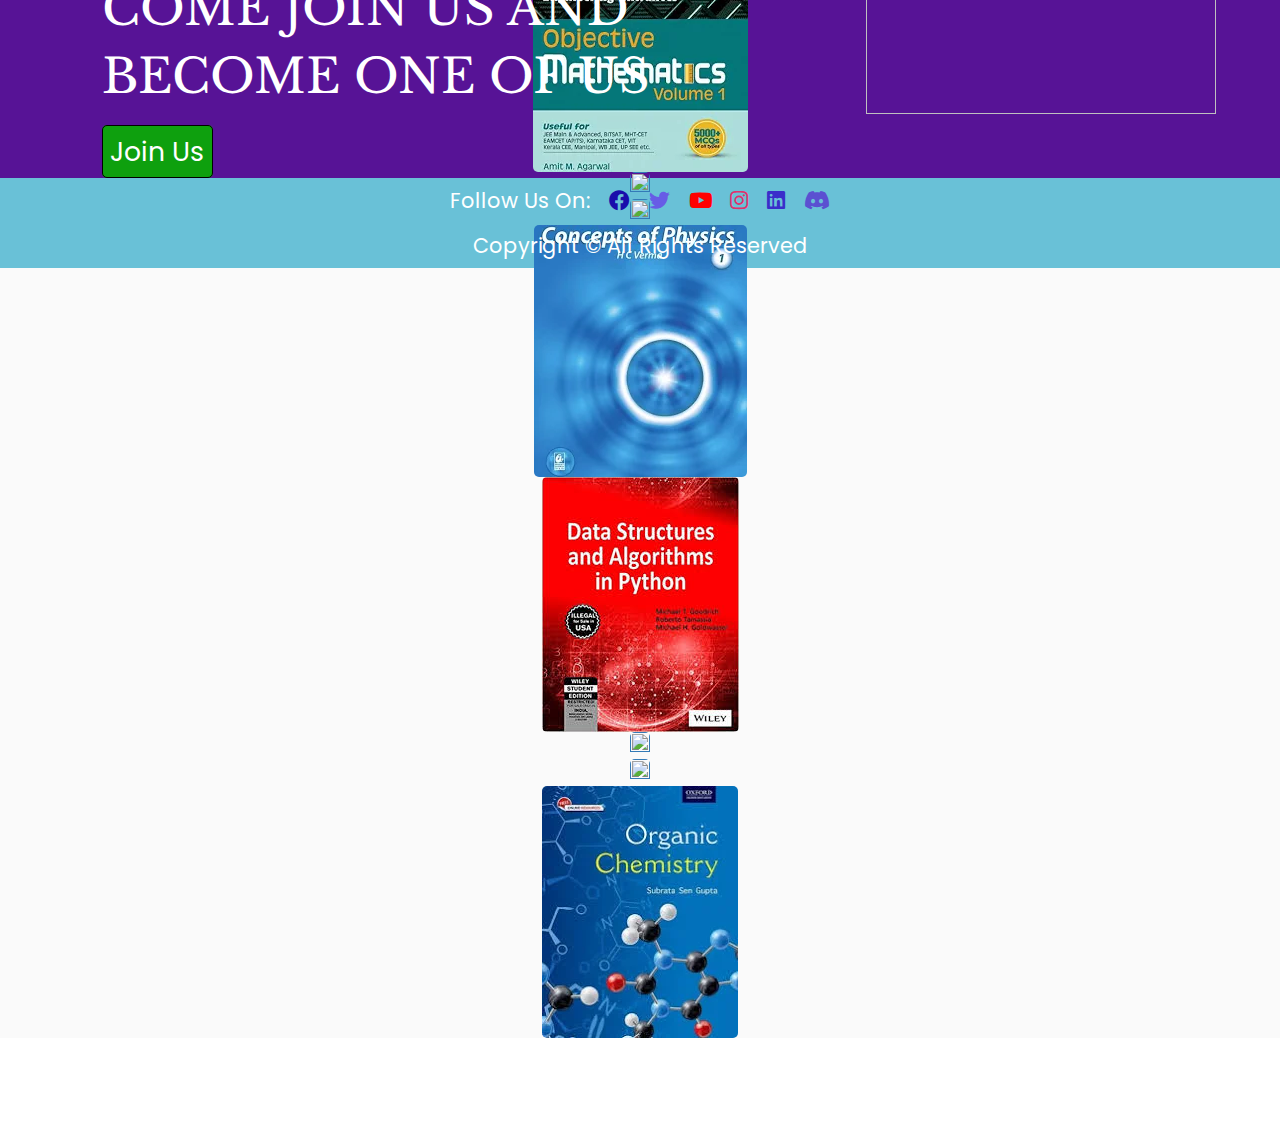
==== commit ab4a0101: "Finishing touch" ====
--- a/index.html
+++ b/index.html
@@ -9,7 +9,10 @@
     <script src="http://maxcdn.bootstrapcdn.com/bootstrap/3.3.5/js/bootstrap.min.js"></script>
     <link href="https://fonts.googleapis.com/css2?family=Poppins&display=swap" rel="stylesheet">
     <link href="https://fonts.googleapis.com/css2?family=Lobster&family=Poppins&display=swap" rel="stylesheet">
+    <link href="https://fonts.googleapis.com/css2?family=Libre+Baskerville&display=swap" rel="stylesheet">
+    <link href="https://fonts.googleapis.com/css2?family=Open+Sans:wght@600&family=Spline+Sans&display=swap" rel="stylesheet">
     <link rel="icon" href="./images/favicon (1).ico">
+    <link rel="stylesheet" href="https://unpkg.com/swiper@7/swiper-bundle.min.css"/>
     <link rel="stylesheet" href="https://use.fontawesome.com/releases/v5.0.7/css/all.css">
     <link rel="stylesheet" href="style.css">
     <title>digiLib | Home</title>
@@ -19,10 +22,10 @@
     <header>
         <div class="logo-container">
             <div class="logo-img">
-                <img class="logo" src="#" alt="logo">
+                <img class="logo" src="./images/logo_grad blue.png" alt="logo">
             </div>
             <div class="logo-text-div">
-                <h4 class="logo-text">digiLib</h4>
+                <h4 class="logo-text"><a href="./index.html">digiLib</a></h4>
             </div>
         </div>
 
@@ -35,13 +38,13 @@
                     <div class="drp-dwn">
                         <div class="drp-dwn-clm">
                             <ul class="dropdown-menu">
-                                <li><a href="#">Mathematics</a></li>
-                                <li><a href="#">Physics</a></li>
-                                <li><a href="#">Chemistry</a></li>
-                                <li><a href="#">Biology</a></li>
-                                <li><a href="#">Comics</a></li>
-                                <li><a href="#">Computer Science</a></li>
-                                <li><a href="#"></a></li>
+                                <li><a href="./categories.html#maths">Mathematics</a></li>
+                                <li><a href="./categories.html#physics">Physics</a></li>
+                                <li><a href="./categories.html#chemistry">Chemistry</a></li>
+                                <li><a href="./categories.html#biology">Biology</a></li>
+                                <li><a href="./categories.html#comics">Comics</a></li>
+                                <li><a href="./categories.html#cs">Computer Science</a></li>
+                                <li><a href="./categories.html#civil">Civil Engineering</a></li>
                             </ul>
                         </div>
                     </div>
@@ -54,17 +57,32 @@
 
         <div class="search-user">
             <li>
-                <button class="btn btn-default">
+                <a class="btn btn-default" href="./log_in.html">
                     &nbsp;Sign-in &nbsp;
-                </button>
+                </a>
             </li>
             <li>
-                <button class="btn btn-default">Sign-up</button>
+                <a class="btn btn-default" href="./digilibcard.html">Sign-up</a>
             </li>
             <li>
-                <button class="btn btn-primary" id="subscribe-btn" type="button">
-                    <span class="glyphicon glyphicon-user" id="user-dp"></span>
-                </button> 
+                <div class="dropdown">
+
+                    <button class="btn btn-primary dropdown-toggle" data-toggle="dropdown" id="subscribe-btn" type="button">
+                        <span class="glyphicon glyphicon-user" id="user-dp"></span>
+                    </button>                    
+        
+                    <ul class="dropdown-menu" id="user-drpdwn">
+                        <li class="dropdown-header"></li>
+                        <li><a href="#">Your Account <span class="glyphicon glyphicon-user"></span></a></li>
+                        <li><a href="#">Downloads &nbsp;<span class="glyphicon glyphicon-download-alt"></span></a></li>
+                        <li class="disabled"><a href="#">Option 3</a></li>
+                        <li><a href="#">Notifications <span class="glyphicon glyphicon-bell"></span></a></li>
+                        <li class="divider"></li>
+                        <li class="dropdown-header"></li>
+                        <li><a href="#">Log Out &nbsp; <span class="glyphicon glyphicon-log-out"></span></a></li>
+                        <li><a href="#">Option 6</a></li>
+                    </ul>
+                </div>
             </li>
         </div>
 
@@ -81,7 +99,7 @@
                 <div class="car-flex">
                     <div class="empty1"></div>
                     <div class="cont">
-                        <h1 class="top-line">"GET THE BOOKS YOU NEED WITH A CLICK OF A BUTTON"</h1>
+                        <h1 class="top-line">GET THE BOOKS YOU NEED WITH A CLICK OF A BUTTON</h1>
                         <div class="input-group search">
                             <input type="text" class="form-control search-inp" placeholder="Book name, author....">
                             <span class="input-group-btn search-span">
@@ -107,7 +125,7 @@
                 <div class="car-flex">
                     <div class="empty1"></div>
                     <div class="cont">
-                        <h1 class="top-line">"Dive Deeper And Deeper Into The Sea Of Knowledge"</h1>
+                        <h1 class="top-line">Dive Deeper And Deeper Into The Sea Of Knowledge</h1>
                         <div class="input-group search">
                             <input type="text" class="form-control search-inp" placeholder="Book name, author....">
                             <span class="input-group-btn search-span">
@@ -138,12 +156,12 @@
             <span class="glyphicon glyphicon-chevron-right" aria-hidden="true"></span>
         </a>
     </div>
-
-
-
-    <div class="intro">
+    
+
+
+    <!-- <div class="intro">
         <div class="top-line" id="intro-text">
-            I DO NOT WANT TO <br> JUST READ BOOKS. <br> I WANT TO CLIMB INSIDE <br> THEM AND LIVE THERE
+            I DO NOT WANT TO JUST READ <br> BOOKS. I WANT TO CLIMB <br> INSIDE THEM AND LIVE THERE
         </div>
 
         <div class="anime">
@@ -169,11 +187,50 @@
                 
                 
         </div>
+    </div> -->
+
+    <h1 class="cat-name" id="popular">Most Popular</h1>
+
+    <div id="popular-books" class="books-slider">
+        <div class="swiper mySwiper">
+            <div class="swiper-wrapper">
+            <div class="swiper-slide"><a href="./books/Pythonbook.pdf"><img src="./images/img1.webp" alt=""></a></div>
+            <div class="swiper-slide"><a href=""><img src="./images/img19.webp" alt=""></a></div>
+            <div class="swiper-slide"><a href=""><img src="./images/img80.webp" alt=""></a></div>
+            <div class="swiper-slide"><a href=""><img src="./images/img69.webp" alt=""></a></div>
+            <div class="swiper-slide"><a href=""><img src="./images/img55.webp" alt=""></a></div>
+            <div class="swiper-slide"><a href=""><img src="./images/img31.webp" alt=""></a></div>
+            <div class="swiper-slide"><a href=""><img src="./images/img94.webp" alt=""></a></div>
+            <div class="swiper-slide"><a href=""><img src="./images/img9.webp" alt=""></a></div>
+            <div class="swiper-slide"><a href=""><img src="./images/img74.webp" alt=""></a></div>
+            <div class="swiper-slide"><a href=""><img src="./images/img50.webp" alt=""></a></div>
+            <div class="swiper-slide"><a href=""><img src="./images/img24.webp" alt=""></a></div>
+            <div class="swiper-slide"><a href=""><img src="./images/img77.jfif" alt=""></a></div>
+            <div class="swiper-slide"><a href=""><img src="./images/img101.webp" alt=""></a></div>
+            <div class="swiper-slide"><a href=""><img src="./images/img66.webp" alt=""></a></div>
+            <div class="swiper-slide"><a href=""><img src="./images/img33.webp" alt=""></a></div>
+            </div>
+            <div class="swiper-button-prev"></div>
+            <div class="swiper-button-next"></div>
+        </div>
+    </div>
+
+    <div class="book-numbers">
+        <div class="row">
+            <div></div>
+            <div style=" width: 10.9vw;" class=" info" align="center"><font size="10">72</font> <br> Mathematics Books</div>  
+            <div style=" width: 11.2vw;" class=" info" align="center"><font size="10">106</font> <br> Programming Books</div>
+            <div style=" width: 10vw;" class=" info" align="center"><font size="10">34</font> <br> Physics Books</div>
+            <div style=" width: 11.55vw;" class=" info" align="center"><font size="10">48</font> <br> Manga/Comic Books</div>
+            <div style=" width: 10vw;" class=" info" align="center"><font size="10">8</font> <br> Blog Posts</div>
+            <div></div>
+        </div>
     </div>
 
     <div class="quotes">
-        <div class="thumbs-up"><img src="./images/thumpsUp.png" alt=""></div>
-        <div class="top-line quote">A BOOK IS A GIFT <br> WHICH YOU CAN OPEN <br> AGAIN AND AGAIN</div>
+        <!-- <div class="thumbs-up"><img src="./images/thumpsUp.png" alt=""></div>
+        <div class="top-line quote">A BOOK IS A GIFT <br> WHICH YOU CAN OPEN <br> AGAIN AND AGAIN</div> -->
+        
     </div>
 
 
@@ -199,6 +256,20 @@
         <div class="copyright">Copyright &copy; All Rights Reserved</div>
     </div>
 
+    <script src="https://unpkg.com/swiper@7/swiper-bundle.min.js"></script>
+
+    <script>
+        var swiper = new Swiper(".mySwiper", {
+          slidesPerView: 5,
+          spaceBetween: 10,
+          slidesPerGroup: 4,
+          navigation: {
+            nextEl: '.swiper-button-next',
+            prevEl: '.swiper-button-prev',
+          },
+        });
+    </script>
+
 
 </body>
 </html>--- a/style.css
+++ b/style.css
@@ -23,20 +23,31 @@
     width: 8%;
     align-items: center;
     display: flex;
+    height: 100%;
 }
 
 .logo-img{
     height: fit-content;
     flex: 1;
+    width: 50%;
+    height: 100%;
 }
 
 .logo-text-div{
     flex: 1;
+}
+
+.logo-text a{
+    text-decoration: none;
+    color: black;
 }
 
 .logo{
     background-repeat: no-repeat;
     background-size: cover;
+    margin-top: 15px;
+    height: calc(16px + 2vw);
+    width: calc(16px + 3vw);
 }
 
 .nav-links{
@@ -62,20 +73,20 @@
     text-decoration: none;
 }
 
-.dropdown{
+.adiv .dropdown{
     display: inline;
 }
 
-.dropdown-menu a{
+.adiv .dropdown-menu a{
     display: block;
 }
 
-.dropdown:hover .dropdown-menu {
+.adiv .dropdown:hover .dropdown-menu {
     display: block;
     margin-top: 5%;
 }
 
-.drp-dwn{
+.adiv .drp-dwn{
     display: flex;
 }
 
@@ -91,14 +102,20 @@
 }
 
 #subscribe-btn{
+    height: 2.4vw;
     border-radius: 50%;
-    background-color: #8b3b3b;
+    background-color: #20c3ec9c;
     border: 1px solid black;
 }
 
 #user-dp{
     vertical-align: middle;
     overflow: hidden;
+}
+
+#user-drpdwn{
+    top: 110%;
+    left: -210%;
 }
 
 .adiv{
@@ -207,8 +224,8 @@
 }
 
 .top-line{
-    font-size: 60px;
-    font-family: "Lobster";
+    font-size: 3.5vw;
+    font-family: 'Libre Baskerville', serif;
 }
 
 
@@ -317,7 +334,7 @@
 
 .intro{
     display: flex;
-    height: 40vw;
+    height: 35vw;
     padding: 5%;
     padding-right: 0;
 }
@@ -325,6 +342,7 @@
 #intro-text{
     flex: 5;
     padding-top: 4%;
+    font-family: 'Open Sans', sans-serif;
 }
 
 .anime{
@@ -355,7 +373,7 @@
 .quotes{
     display: flex;
     height: 30vw;
-    background-color: rgb(240, 240, 240);
+    background-color: white;
 }
 
 .thumbs-up{
@@ -374,6 +392,40 @@
     flex: 2;
     padding-top: 6%;
     padding-left: 10%;
+}
+
+#popular{
+    margin: 0;
+    padding-top: 4%;
+    padding-left: 1%;
+    background-color: rgba(248, 248, 248, 0.774);
+}
+
+#popular-books{
+    background-color: rgba(248, 248, 248, 0.774);
+}
+
+#popular-books .swiper .swiper-wrapper .swiper-slide{
+    background-color: rgba(248, 248, 248, 0.774);
+}
+
+.book-numbers{
+    padding: 2%;
+    background-color: rgba(248, 248, 248, 0.774);
+}
+
+.book-numbers .row{
+    display: flex;
+    justify-content: space-around;
+}
+
+.info{
+    padding: 1%;
+    padding-top: 0.5%;
+    border: 1px;
+    border-radius: 5px;
+    background-color: rgb(241, 241, 241);
+    box-shadow: 0 0 5px 0 rgba(0, 0, 0, 0.603);
 }
 
 .join-us{
@@ -386,11 +438,11 @@
     color: white;
     padding-top: 7%;
     padding-left: 8%;
-    font-size: 4vw;
+    font-size: 3.7vw;
 }
 
 .join-us-btn{
-    font-size: 2vw;
+    font-size: calc(10px + 1.3vw);
     background: none;
     border: 1px solid black;
     padding: 1%;
@@ -414,6 +466,11 @@
     padding: 5%;
 }
 
+.group-study img{
+    height: 100%;
+    width: 100%;
+}
+
 .footer{
     display: flex;
     flex-direction: column;
@@ -447,6 +504,19 @@
 
 /*Categories Page*/
 
+.categories{
+    background-color:rgb(235, 235, 235);
+}
+
+.cat-name{
+    padding-top: 2%;
+    padding-left: 0.5%;
+    color:black;
+    margin-bottom: 0;
+    font-family: 'Spline Sans', sans-serif;
+    font-weight: bold; 
+}
+
 .books-slider{
     height: 20vw;
 }
@@ -463,9 +533,10 @@
 
 
 .swiper-slide {
+background-color: rgb(0, 0, 0);
 text-align: center;
 font-size: 18px;
-background: #fff;
+background: white;
 
 /*Own*/
 transition: 250ms all;
@@ -485,8 +556,12 @@
 align-items: center;
 }
 
+.swiper-slide a img{
+    border-radius: 5px;
+}
+
 .swiper-slide:hover{
-    transform: scale(1.2);
+    transform: scale(1.1);
     z-index: 1;
 }
 
@@ -511,6 +586,156 @@
 width: 100%;
 height: 100%;
 object-fit: cover;
+}
+
+.swiper-button-next, .swiper-button-prev{
+    height: 4vw !important;
+    color: black;
+    background-image: linear-gradient(rgb(0, 0, 0, 0) rgb(0, 0, 0, 0.8));
+}
+
+.swiper-slide{
+    background-color:rgb(235, 235, 235);
+}
+
+.books-info{
+    background-color: rgb(235, 235, 235);
+}
+
+.bookpic{
+    padding: 2%;
+    margin: 1%;
+    padding-top: 0;
+    float: left;
+}
+
+.books-info .container{
+    margin: 2%;
+    margin-top: 1%;
+    margin-bottom: 0;
+    padding: 1%;
+    padding-left: 4%;
+}
+
+.booktitle{
+    margin-top: 2%;
+    font-family: Verdana, Geneva, Tahoma, sans-serif;
+    font-size: 2.2vw;
+}
+
+.tabledetails{
+    margin-top: 2%;
+    margin-left: 10%;
+    font-size: 1.23vw;
+    font-family: Verdana, Geneva, Tahoma, sans-serif;
+}
+
+/* CSS */
+.button-1 {
+background-image: linear-gradient(#42A1EC, #0070C9);
+border: 1px solid #0077CC;
+border-radius: 4px;
+box-sizing: border-box;
+color: #FFFFFF;
+cursor: pointer;
+direction: ltr;
+display: block;
+font-family: "SF Pro Text","SF Pro Icons","AOS Icons","Helvetica Neue",Helvetica,Arial,sans-serif;
+font-size: 1.1vw;
+font-weight: 400;
+letter-spacing: -.022em;
+line-height: 1.47059;
+min-width: 30px;
+overflow: visible;
+padding: 0.26vw 0.8vw;
+text-align: center;
+vertical-align: baseline;
+user-select: none;
+-webkit-user-select: none;
+touch-action: manipulation;
+white-space: nowrap;
+}
+
+.button-1:disabled {
+cursor: default;
+opacity: .3;
+}
+
+.button-1:hover {
+background-image: linear-gradient(#51A9EE, #147BCD);
+border-color: #1482D0;
+text-decoration: none;
+}
+
+.button-1:active {
+background-image: linear-gradient(#3D94D9, #0067B9);
+border-color: #006DBC;
+outline: none;
+}
+
+.button-1:focus {
+box-shadow: rgba(131, 192, 253, 0.5) 0 0 0 3px;
+outline: none;
+}
+.button-2 {
+background-image: linear-gradient(#ec4242, #c90000);
+border: 1px solid #cc0000;
+border-radius: 4px;
+box-sizing: border-box;
+color: #FFFFFF;
+cursor: pointer;
+direction: ltr;
+display: block;
+font-family: "SF Pro Text","SF Pro Icons","AOS Icons","Helvetica Neue",Helvetica,Arial,sans-serif;
+font-size: 1.1vw;
+font-weight: 400;
+letter-spacing: -.022em;
+line-height: 1.47059;
+min-width: 30px;
+overflow: visible;
+padding: 0.26vw 0.8vw;
+text-align: center;
+vertical-align: baseline;
+user-select: none;
+-webkit-user-select: none;
+touch-action: manipulation;
+white-space: nowrap;
+}
+
+.button-2:disabled {
+cursor: default;
+opacity: .3;
+}
+
+.button-2:hover {
+background-image: linear-gradient(#ee5151, #cd1442);
+border-color: #d01414;
+text-decoration: none;
+}
+
+.button-2:active {
+background-image: linear-gradient(#d93d3d, #b90000);
+border-color: #bc0000;
+outline: none;
+}
+
+.button-2:focus {
+box-shadow: rgba(253, 131, 131, 0.5) 0 0 0 3px;
+outline: none;
+}
+.button-1 a{
+    text-decoration: none;
+    color: white;
+}
+.morebooks{
+    font-family: Verdana, Geneva, Tahoma, sans-serif;
+    font-size: 1.6vw;
+    padding-top: 2%;
+    padding-left: 2%;
+}
+
+.morebooks p{
+    margin-bottom: 0;
 }
 
 /* #cat-car1, #cat-car2{
@@ -623,19 +848,42 @@
 font-size: 0.9rem;
 }
 .log_sign {
-display: block;
-margin-left: auto;
-border: none;
-outline: none;
-background: #ff652f;
-font-size: 1.2rem;
-text-transform: uppercase;
-letter-spacing: 1px;
-padding: 10px 20px;
-border-radius: 5px;
-cursor: pointer;
-margin-bottom: 5%;
-}
+    display: block;
+    margin-left: auto;
+    border: none;
+    outline: none;
+    background: #ff652f;
+    font-size: 1.2rem;
+    text-transform: uppercase;
+    letter-spacing: 1px;
+    padding: 10px 20px;
+    border-radius: 5px;
+    cursor: pointer;
+    margin-bottom: 5%;
+}
+
+.log_in{
+    width: 5vw;
+    text-decoration: none;
+    color: white;
+    display: block;
+    margin-left: auto;
+    border: none;
+    outline: none;
+    background: #ff652f;
+    font-size: 1.2rem;
+    text-transform: uppercase;
+    letter-spacing: 1px;
+    padding: 10px 20px;
+    border-radius: 5px;
+    cursor: pointer;
+    margin-bottom: 5%;
+}
+
+.log_in:hover{
+    color: white;
+}
+
 .forgot-pw {
 color: inherit;
 }
@@ -666,6 +914,10 @@
 background: #221e1e;
 }
 
+#frgt-log{
+    padding-top: 5%;
+}
+
 .modal-body{
 text-decoration: none;
 }
@@ -786,23 +1038,276 @@
     font-size: 1.6vw;
 }
 
+.blog-bdy{
+    background-color: rgb(53, 171, 207);
+}
+
+.blog-post{
+    display: flex;
+    align-items: center;
+    justify-content: center;
+    flex-direction: column;
+}
+
+.blog-post h1{
+    margin-top: 8%;
+    margin-bottom: 3%;
+}
+
+.blog-more{
+    margin-top: 4%;
+    font-size: 1.2vw;
+    margin-bottom: 4%;
+}
 
 
 
 
 /*Contact Page*/
 
+.cntct-page-body{
+    background-color: rgb(124, 205, 252);    
+}
+
+.container {
+    width: 100%;
+    padding-right: 15px;
+    padding-left: 15px;
+    margin-right: auto;
+    margin-left: auto;
+}
+
+@media (min-width: 576px) {
+    .container {
+        max-width: 540px;
+    }
+}
+
+@media (min-width: 768px) {
+    .container {
+        max-width: 720px;
+    }
+}
+
+@media (min-width: 992px) {
+    .container {
+        max-width: 960px;
+    }
+}
+
+@media (min-width: 1200px) {
+    .container {
+        max-width: 1140px;
+    }
+}
+
+.row {
+    display: -ms-flexbox;
+    display: flex;
+    -ms-flex-wrap: wrap;
+    flex-wrap: wrap;
+    margin-right: -15px;
+    margin-left: -15px;
+}
+
+.column {
+    position: relative;
+    width: 100%;
+    padding-right: 15px;
+    padding-left: 15px;
+    -ms-flex: 0 0 100%;
+    flex: 0 0 100%;
+    max-width: 100%;
+}
+
+@media (min-width: 576px) {
+    .column {
+        -ms-flex: 0 0 50%;
+        flex: 0 0 50%;
+        max-width: 50%;
+    }
+}
+
+@media (min-width: 768px) {
+    .column {
+        -ms-flex: 0 0 33.333333%;
+        flex: 0 0 33.333333%;
+        max-width: 33.333333%;
+    }
+}
+
+@media (min-width: 992px) {
+    .column {
+        -ms-flex: 0 0 25%;
+        flex: 0 0 25%;
+        max-width: 25%;
+    }
+}
+
+.section-title {
+    width: 100%;
+    text-align: center;
+    padding: 45px 0 30px 0;
+}
+
+.section-title::after {
+    position: absolute;
+    content: "";
+    width: 50px;
+    height: 5px;
+    left: calc(50% - 25px);
+    background: #353535;
+}
+
+.section-title h1 {
+    color: #353535;
+    font-size: 50px;
+    letter-spacing: 5px;
+    margin-bottom: 5px;
+}
+
+@media(max-width: 767.98px) {
+    .section-title h1 {
+        font-size: 40px;
+        letter-spacing: 3px;
+    }
+}
+
+@media(max-width: 567.98px) {
+    .section-title h1 {
+        font-size: 30px;
+        letter-spacing: 2px;
+    }
+}
+
+/**********************************/
+/********* Team #6 Style **********/
+/**********************************/
+.team-6 {
+    margin-bottom: 30px;
+}
+
+.team-6 .team-img {
+    position: relative;
+    font-size: 0;
+    text-align: center;
+    border-radius: 100%;
+    margin-bottom: 30px;
+    overflow: hidden;
+}
+
+.team-6 .team-img img {
+    width: 100%;
+    height: auto;
+    border-radius: 100%;
+    border: 15px solid #f3f4fa;
+    transition: all .3s;
+}
+
+.team-6:hover .team-img img {
+    border: 0px solid #f3f4fa;
+}
+
+.team-6 .team-content {
+    text-align: center;
+}
+
+.team-6 .team-content h2 {
+    font-size: 25px;
+    font-weight: 700;
+    letter-spacing: 2px;
+    margin-bottom: 5px;
+}
+
+.team-6 .team-content a {
+    font-size: 16px;
+    font-weight: 300;
+    margin-bottom:30px;
+    text-decoration: none;
+    cursor: pointer;
+}
+
+.team-6 .team-social {
+    display: flex;
+    align-items: center;
+    justify-content: center;
+    font-size: 0;
+}
+
+.team-6 .team-social a {
+    color: #333333;
+    font-weight: 400;
+    outline: none;
+    text-decoration: none;
+    transition: 0.5s;
+    display: inline-block;
+    width: 40px;
+    height: 40px;
+    margin-right: 5px;
+    padding: 11px 0 10px 0;
+    font-size: 16px;
+    line-height: 16px;
+    text-align: center;
+    color: #ffffff;
+    border-radius: 100%;
+    transition: all .3s;
+}
+
+.team-social a:hover,
+.team-social a:active,
+.team-social a:focus {
+    outline: none;
+    text-decoration: none;
+}
+
+.team-6 .team-social a.social-tw {
+    background: #00acee;
+}
+
+.team-6 .team-social a.social-fb {
+    background: #3b5998;
+}
+
+.team-6 .team-social a.social-li {
+    background: #0e76a8;
+}
+
+.team-6 .team-social a.social-in {
+    background: #3f729b;
+}
+
+.team-6 .team-social a.social-yt {
+    background: #c4302b;
+}
+
+.team-6 .team-social a:last-child {
+    margin-right: 0;
+}
+
+.team-6 .team-social a:hover {
+    background: #222222;
+}
+
+
+.contact-page{
+    height: 43vw;
+    width: 85%;
+    display: flex;
+    align-items: center;
+    justify-content: center;
+    margin: 4% auto 4% auto;
+    background-color: white;
+}
+
 .map-addr{
-    height: 40vw;
-    display: flex;
-    background-color: #3baaaa80;
-    padding-top: 2%;
-    padding-bottom: 2%;
+    height: 100%;
+    width: 27%;
+    background-color: rgb(124, 205, 252);
 }
 
 #map{
     text-align: center;
-    width: 70%;
+    width: 100%;
     height: 100%;
 }
 
@@ -810,38 +1315,70 @@
     width: 15%;
 }
 
-.contact-page{
-    display: flex;
-    align-items: center;
-    justify-content: space-around;
-    padding-top: 5%;
-    padding-bottom: 5%;
-    background-color: #3baaaa80;
-}
-
-#contact-info{    
-    /* background-color: rgb(50, 84, 233); */
+.form-anime{
+    width: 73%;
+    height: 100%;
+    display: flex;
+    justify-content: center;
+    margin: 0;
+    padding: 1%;
+}
+
+#contact-info{
+    width: 50%;
+    height: 100%;
+    padding-top: 2%;
+}
+
+.contact-anime{
+    width: 50%;
+    height: 100%;
+    text-align: center;
+    margin-top: 8%;
+}
+
+.contact-svg{
+    margin: auto;
+    height: 70%;
+}
+
+
+
+/* #contact-info{    
+    background-color: rgb(50, 84, 233);
     border-radius: 10px;
-    width: 40%;
+    width: 38%;
     display: flex;
     flex-direction: column;
     align-items: center;
     border: 2px solid black;
-    background: #2b3bc7;     /*rgba(96, 38, 231, 0.555)*/
+    background: rgb(204, 140, 21);
     padding: 2%;
     box-shadow: 0px 1px 15px 9px rgba(0,0,0,0.63);
     -webkit-box-shadow: 0px 1px 15px 9px rgba(0,0,0,0.63);
     -moz-box-shadow: 0px 1px 15px 9px rgba(0,0,0,0.63);
-}
+} */
 
 .contact-form{
-    width: 80%;
+    width: 90%;
     font-size: 1.2vw;
 }
 
 #contact-txt{
-    text-align: center;
     font-size: 4vw;
+}
+
+.inp{
+    outline: none;
+    border: none;
+    box-shadow: none;
+    border-radius: 0;
+    border-bottom: 1px solid black;
+    padding-left: 1%;
+}
+
+.inp:focus{
+    box-shadow: none;
 }
 
 .form-submit{
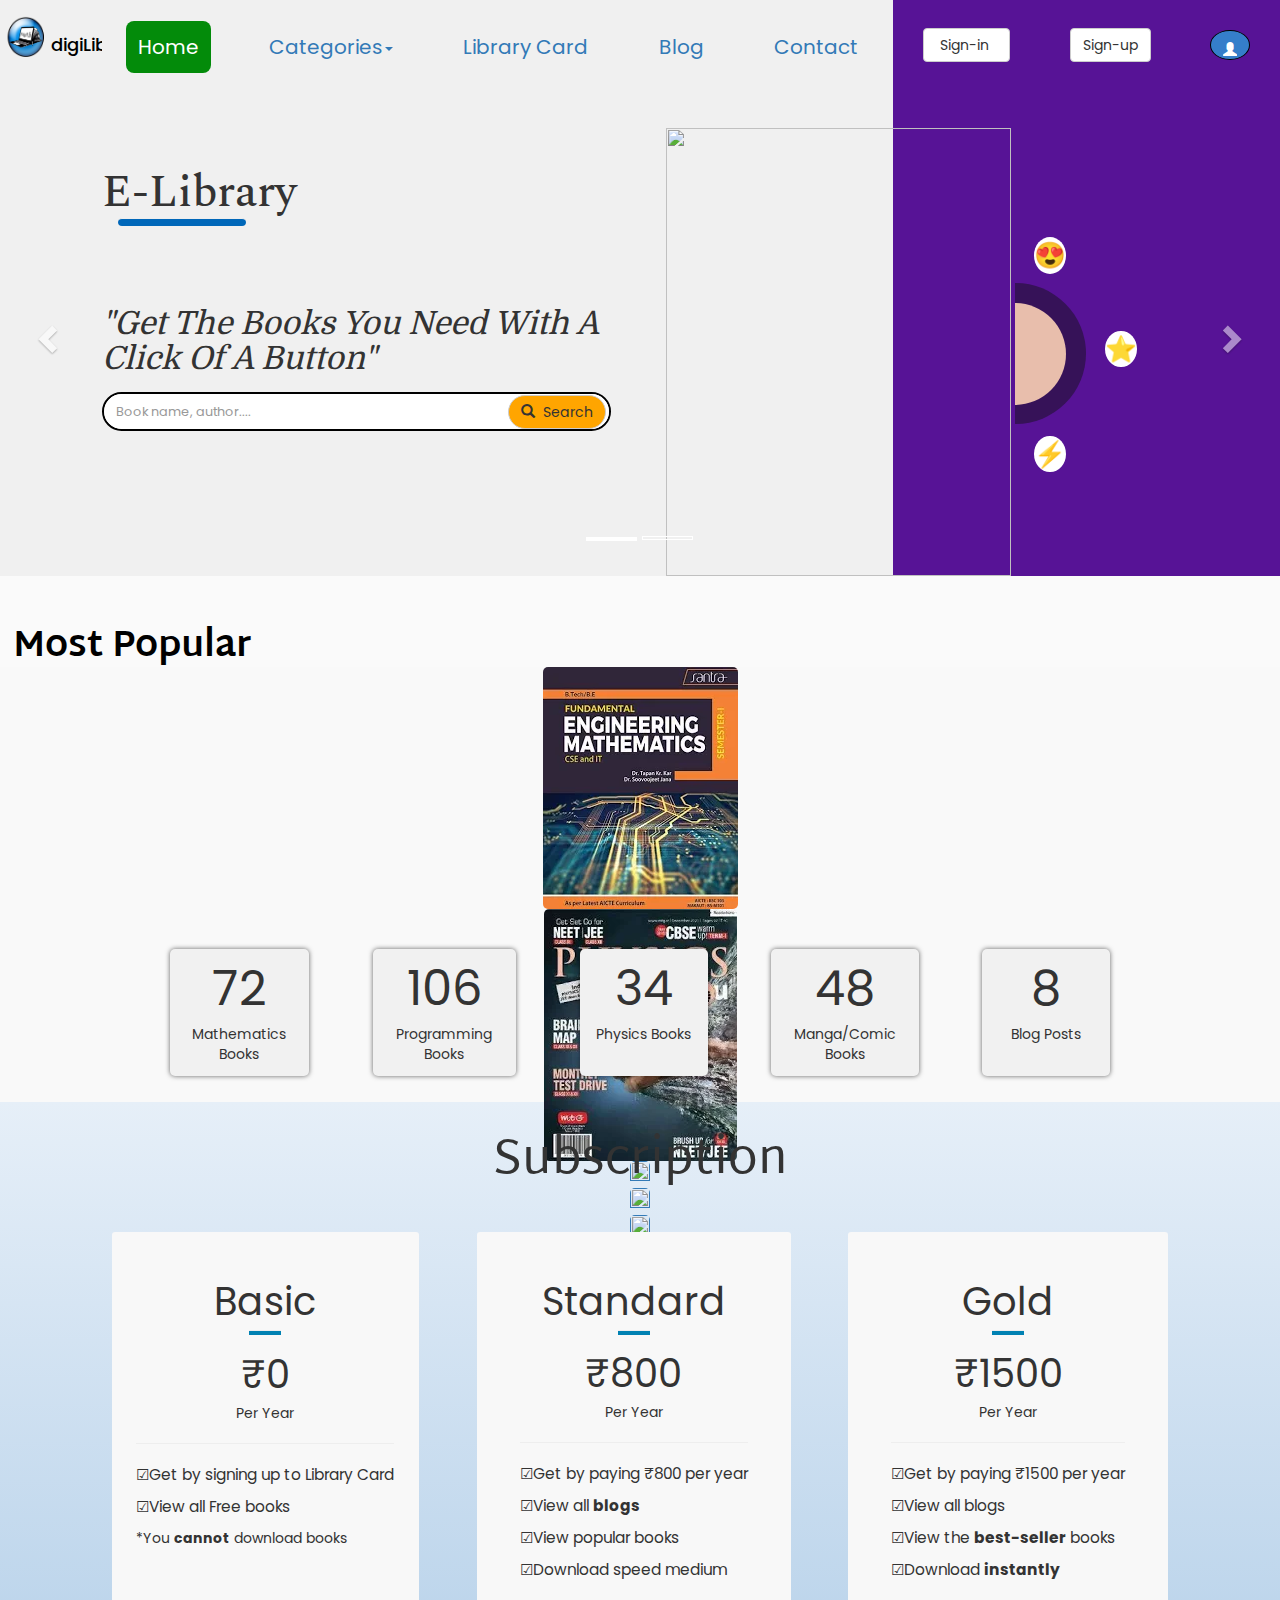
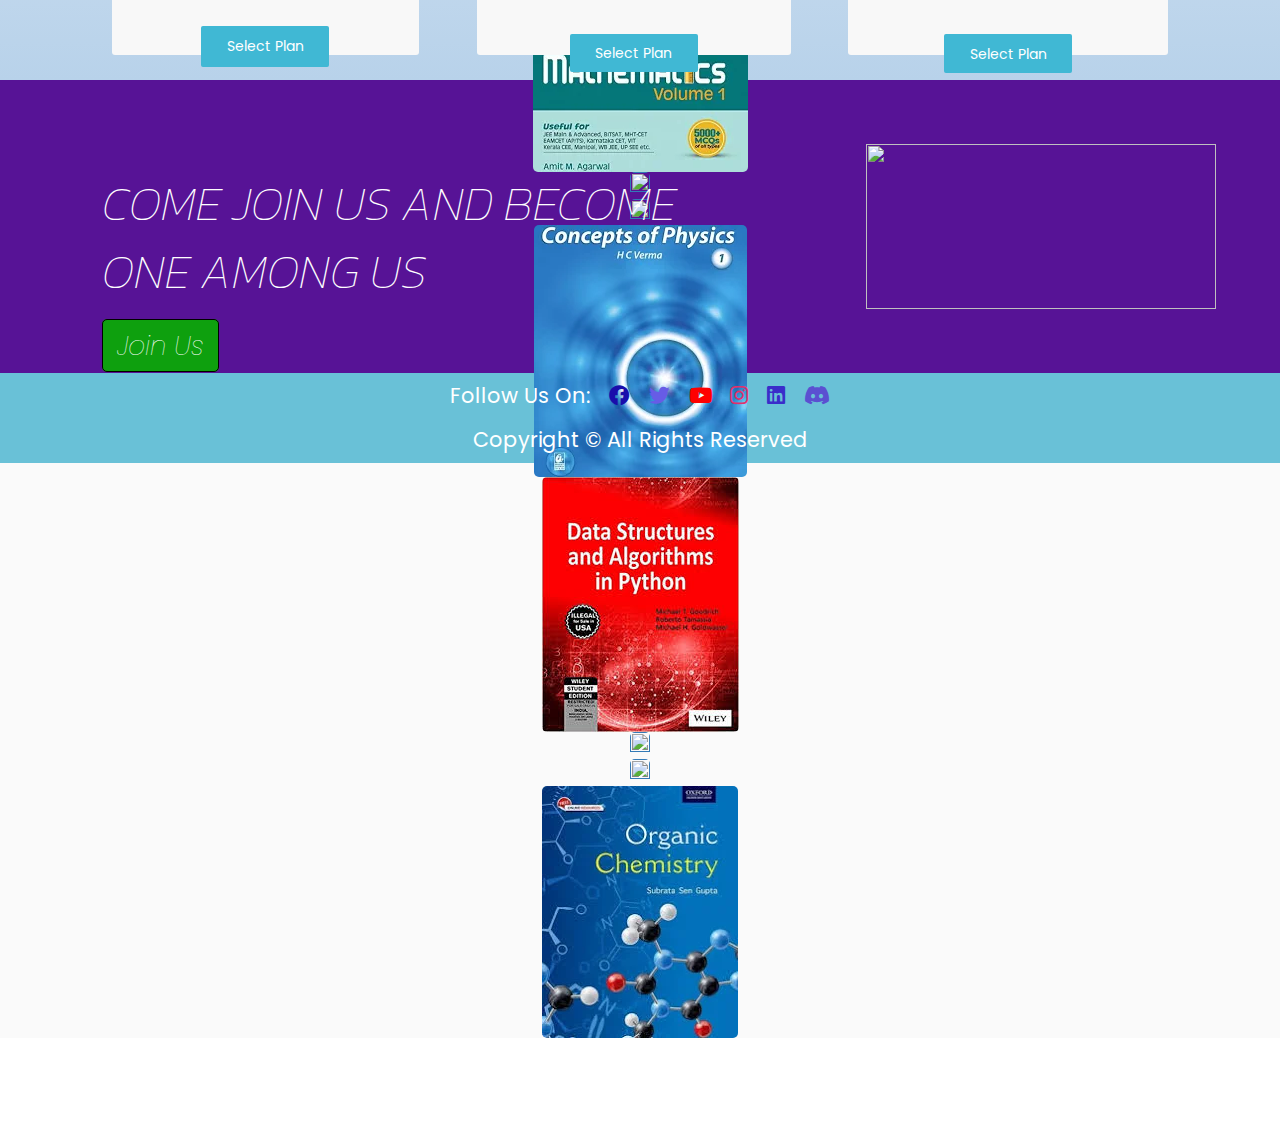
==== commit 9691a9aa: "commit10" ====
--- a/index.html
+++ b/index.html
@@ -14,6 +14,10 @@
     <link rel="icon" href="./images/favicon (1).ico">
     <link rel="stylesheet" href="https://unpkg.com/swiper@7/swiper-bundle.min.css"/>
     <link rel="stylesheet" href="https://use.fontawesome.com/releases/v5.0.7/css/all.css">
+    <link href="https://fonts.googleapis.com/css2?family=Martel+Sans&display=swap" rel="stylesheet">
+    <link href="https://fonts.googleapis.com/css2?family=Kanit:wght@400&display=swap" rel="stylesheet">
+    <link href="https://fonts.googleapis.com/css2?family=Domine:wght@500&display=swap" rel="stylesheet">
+    <link href="https://fonts.googleapis.com/css2?family=Spectral:ital,wght@1,500&display=swap" rel="stylesheet">
     <link rel="stylesheet" href="style.css">
     <title>digiLib | Home</title>
 </head>
@@ -75,12 +79,12 @@
                         <li class="dropdown-header"></li>
                         <li><a href="#">Your Account <span class="glyphicon glyphicon-user"></span></a></li>
                         <li><a href="#">Downloads &nbsp;<span class="glyphicon glyphicon-download-alt"></span></a></li>
-                        <li class="disabled"><a href="#">Option 3</a></li>
+                        <li><a href="#">Subscription</a></li>
                         <li><a href="#">Notifications <span class="glyphicon glyphicon-bell"></span></a></li>
                         <li class="divider"></li>
                         <li class="dropdown-header"></li>
                         <li><a href="#">Log Out &nbsp; <span class="glyphicon glyphicon-log-out"></span></a></li>
-                        <li><a href="#">Option 6</a></li>
+                        <li><a href="#">Help</a></li>
                     </ul>
                 </div>
             </li>
@@ -99,7 +103,9 @@
                 <div class="car-flex">
                     <div class="empty1"></div>
                     <div class="cont">
-                        <h1 class="top-line">GET THE BOOKS YOU NEED WITH A CLICK OF A BUTTON</h1>
+                        <h1 class="e-lib">E-Library</h1>
+                        <hr class="e-lib-under">
+                        <h1 class="top-line">"Get The Books You Need With A Click Of A Button"</h1>
                         <div class="input-group search">
                             <input type="text" class="form-control search-inp" placeholder="Book name, author....">
                             <span class="input-group-btn search-span">
@@ -125,7 +131,9 @@
                 <div class="car-flex">
                     <div class="empty1"></div>
                     <div class="cont">
-                        <h1 class="top-line">Dive Deeper And Deeper Into The Sea Of Knowledge</h1>
+                        <h1 class="e-lib">E-Library</h1>
+                        <hr class="e-lib-under">
+                        <h1 class="top-line">"Dive Deeper And Deeper Into The Sea Of Knowledge"</h1>
                         <div class="input-group search">
                             <input type="text" class="form-control search-inp" placeholder="Book name, author....">
                             <span class="input-group-btn search-span">
@@ -156,38 +164,7 @@
             <span class="glyphicon glyphicon-chevron-right" aria-hidden="true"></span>
         </a>
     </div>
-    
-
-
-    <!-- <div class="intro">
-        <div class="top-line" id="intro-text">
-            I DO NOT WANT TO JUST READ <br> BOOKS. I WANT TO CLIMB <br> INSIDE THEM AND LIVE THERE
-        </div>
-
-        <div class="anime">
-            <svg viewBox="0 0 349 580" fill="none" xmlns="http://www.w3.org/2000/svg">
-                <rect/>
-                <g id="meditate">
-                <path id="Path 164" d="M136.362 495.264C136.362 495.264 150.292 474.089 168.176 486.609C186.06 499.129 219.18 520.254 219.18 520.254C219.18 520.254 225.964 533.765 208.406 528.69C190.849 523.615 133.533 515.448 133.533 515.448L136.362 495.264Z" fill="#FEB8B8"/>
-                <path id="Vector" d="M271.509 576.991C271.867 577.626 272.388 578.168 273.028 578.569C273.667 578.97 274.404 579.218 275.172 579.29C275.566 579.326 275.454 579.886 275.062 579.85C274.214 579.767 273.401 579.492 272.693 579.05C271.986 578.609 271.406 578.013 271.004 577.316C270.961 577.253 270.944 577.177 270.959 577.103C270.973 577.03 271.017 576.964 271.082 576.919C271.149 576.877 271.232 576.861 271.312 576.874C271.392 576.887 271.463 576.93 271.509 576.991V576.991Z" fill="white"/>
-                <path id="Path 161" d="M67.9302 521.582C52.9422 521.582 39.2208 520.251 28.3187 517.106C15.3602 513.368 7.22376 507.322 4.13248 499.123C2.67988 495.642 2.24613 491.868 2.87518 488.181C3.50423 484.495 5.17374 481.028 7.71453 478.132C26.8846 454.988 93.408 448.461 102.334 447.689L120.442 415.919C121.601 408.339 116.119 402.6 125.59 402.457L237.626 401.047C246.928 400.866 244.288 406.203 245.881 413.594L262.95 441.827L189.486 470.554L200.593 495.631L199.868 496.021C178.367 507.577 116.535 521.58 67.9302 521.582Z" fill="#2F2E41"/>
-                <path id="Path 162" d="M252.78 443.031C252.78 443.031 355.378 432.153 348.686 475.667C341.995 519.181 263.932 550.004 145.722 475.667L159.104 453.91C159.104 453.91 203.154 451.88 229.919 441.001L252.78 443.031Z" fill="#2F2E41"/>
-                <path id="Path 166" d="M107.529 245.895C107.529 245.895 88.0287 242.61 82.7104 270.533C77.3922 298.455 68.8733 364.596 68.8733 364.596L42.4225 449.557C39.3027 451.091 36.7186 453.417 34.9718 456.261C33.2251 459.105 32.3879 462.352 32.558 465.62C32.7281 468.889 33.8984 472.046 35.9324 474.721C37.9663 477.397 40.7799 479.481 44.0445 480.73C47.3091 481.979 50.8899 482.342 54.3688 481.776C57.8476 481.21 61.0809 479.739 63.6909 477.534C66.301 475.329 68.18 472.482 69.1086 469.324C70.0373 466.167 69.9771 462.83 68.9353 459.703L104.328 369.53L111.074 291.892V251.211C111.074 250.107 110.742 249.025 110.116 248.086C109.49 247.148 108.594 246.389 107.529 245.895V245.895Z" fill="#FEB8B8"/>
-                <path id="Path 166_2" d="M244.785 245.895C244.785 245.895 264.285 242.61 269.603 270.533C274.922 298.455 283.44 364.596 283.44 364.596L309.891 449.557C313.011 451.091 315.595 453.417 317.342 456.261C319.089 459.105 319.926 462.352 319.756 465.62C319.586 468.889 318.415 472.046 316.381 474.721C314.347 477.397 311.534 479.481 308.269 480.73C305.005 481.979 301.424 482.342 297.945 481.776C294.466 481.21 291.233 479.739 288.623 477.534C286.013 475.329 284.134 472.482 283.205 469.324C282.276 466.167 282.337 462.83 283.379 459.703L247.986 369.53L241.24 291.892V251.211C241.24 250.107 241.572 249.025 242.198 248.086C242.824 247.148 243.72 246.389 244.785 245.895V245.895Z" fill="#FEB8B8"/>
-                <path id="Vector_2" d="M243.299 222.815L206.414 210.033L134.921 209.179L104.148 222.815L112.791 268.84C112.791 268.84 95.3399 296.219 114.554 323.6L118.865 421.166C118.865 421.166 187.794 458.2 245.975 413.728L232.825 323.015C232.825 323.015 254.82 280.927 237.771 265.291L243.299 222.815Z" fill="#2A22BA"/>
-                <path id="Vector_3" d="M228.276 237.118L243.299 222.815C243.299 222.815 276.086 238.794 275.41 292.238L234.051 280.428L228.276 237.118Z" fill="#2A22BA"/>
-                <path id="Vector_4" d="M120.837 237.118L104.876 222.329C104.876 222.329 76.7123 242.514 77.3878 295.957L115.062 280.428L120.837 237.118Z" fill="#2A22BA"/>
-                <path id="Path 163" d="M224.884 484.692C224.884 484.692 213.395 462.294 194.208 473.031C175.021 483.768 139.718 501.601 139.718 501.601C139.718 501.601 131.461 514.389 149.491 511.026C167.522 507.662 225.442 505.038 225.442 505.038L224.884 484.692Z" fill="#FEB8B8"/>
-                <path id="Vector_5" d="M192.965 84.3208C193.128 84.1763 193.297 84.0467 193.458 83.8985C203.724 74.3859 205.805 60.8908 198.105 53.7564C190.828 47.0141 177.425 48.3748 167.308 56.5723C158.634 48.9205 147.002 46.7874 139.474 52.0696C130.792 58.1606 130.86 71.7925 139.625 82.5174C140.226 83.2518 140.856 83.9461 141.502 84.6142C129.838 88.5703 119.766 95.751 112.651 105.185C105.535 114.618 101.719 125.85 101.719 137.359V190.815C101.719 192.382 102.053 193.934 102.7 195.383C103.347 196.831 104.296 198.147 105.493 199.255C106.689 200.363 108.109 201.243 109.672 201.842C111.235 202.442 112.911 202.751 114.602 202.751H221.234C224.536 202.751 227.703 201.536 230.038 199.372C232.373 197.209 233.685 194.275 233.685 191.215V137.359C233.683 125.695 229.761 114.321 222.464 104.816C215.167 95.3119 204.857 88.1485 192.965 84.3208Z" fill="#2F2E41"/>
-                <path id="Vector_6" d="M205.166 183.686C224.926 165.377 224.926 135.693 205.166 117.384C185.405 99.0753 153.367 99.0753 133.607 117.384C113.846 135.693 113.846 165.377 133.607 183.686C153.367 201.995 185.405 201.995 205.166 183.686Z" fill="#FFB6B6"/>
-                <path id="Vector_7" d="M116.218 121.046C127.78 128.43 141.504 132.36 155.548 132.308C150.538 135.526 144.835 137.7 138.832 138.679C157.503 142.39 176.8 142.491 195.516 138.975C199.676 138.356 203.69 137.079 207.382 135.198C209.222 134.246 210.824 132.946 212.086 131.383C213.348 129.819 214.241 128.027 214.706 126.123C215.95 119.54 210.414 113.559 204.661 109.529C195.852 103.452 185.696 99.2654 174.927 97.2715C164.158 95.2777 153.046 95.5266 142.393 98.0003C135.437 99.6662 128.469 102.481 123.952 107.656C119.434 112.832 118.095 120.811 122.4 126.14L116.218 121.046Z" fill="#2F2E41"/>
-                <rect id="Rectangle 1"/>
-                </g>
-            </svg>
-                
-                
-        </div>
-    </div> -->
+
 
     <h1 class="cat-name" id="popular">Most Popular</h1>
 
@@ -227,16 +204,65 @@
         </div>
     </div>
 
-    <div class="quotes">
-        <!-- <div class="thumbs-up"><img src="./images/thumpsUp.png" alt=""></div>
-        <div class="top-line quote">A BOOK IS A GIFT <br> WHICH YOU CAN OPEN <br> AGAIN AND AGAIN</div> -->
-        
+    <div class="subscription">
+        <p class="subscrb_h">Subscription</p>
+        <div class="subscription-offers">
+            <div></div>
+            <div class="basic">
+                <p class="plan_h">Basic</p>
+                <hr class="plan_underline">
+                <div>
+                    <p class="money">&#8377;0</p>
+                    <p>Per Year</p>
+                </div>
+                <hr>
+                <div class="features">
+                    <p>☑Get by signing up to Library Card</p>
+                    <p>☑View all Free books</p>
+                </div>
+                <p style="text-align: left;">*You <b>cannot</b> download books</p>
+                <button class="buy-plan">Select Plan</button>
+            </div>
+            <div class="standard">
+                <p class="plan_h">Standard</p>
+                <hr class="plan_underline">
+                <div>
+                    <p class="money">&#8377;800</p>
+                    <p>Per Year</p>
+                </div>
+                <hr>
+                <div class="features">
+                    <p>☑Get by paying &#8377;800 per year</p>
+                    <p>☑View all <b>blogs</b></p>
+                    <p>☑View popular books</p>
+                    <p>☑Download speed medium</p>
+                </div>
+                <button class="buy-plan">Select Plan</button>
+            </div>
+            <div class="gold">
+                <p class="plan_h">Gold</p>
+                <hr class="plan_underline">
+                <div>
+                    <p class="money">&#8377;1500</p>
+                    <p>Per Year</p>
+                </div>
+                <hr>
+                <div class="features">
+                    <p>☑Get by paying &#8377;1500 per year</p>
+                    <p>☑View all blogs</p>
+                    <p>☑View the <b>best-seller</b> books</p>
+                    <p>☑Download <b>instantly</b></p>
+                </div>
+                <button class="buy-plan">Select Plan</button>
+            </div>
+            <div></div>
+        </div>
     </div>
 
 
     <div class="join-us">
         <div class="top-line join-us-text">
-            COME JOIN US AND <br> BECOME ONE OF US <br>
+            COME JOIN US AND BECOME <br> ONE AMONG US <br>
             <a class="join-us-btn" href="./digilibcard.html" id="join-btn">Join Us</a>
         </div>
         <div class="group-study"><img src="./images/group-study.jpg" alt=""></div>
@@ -272,4 +298,4 @@
 
 
 </body>
-</html>+</html>
--- a/style.css
+++ b/style.css
@@ -170,7 +170,7 @@
     height: 100%;
     width: 41.8%;
     background-color: rgb(240, 240, 240);
-    padding-top: 8%;
+    padding-top: 2%;
 }
 
 .search{
@@ -179,7 +179,7 @@
     width: 95%;
     height: 3vw;
     overflow: hidden !important;
-    margin-top: 7%;
+    margin-top: 3%;
 }
 
 .search-inp{
@@ -224,10 +224,28 @@
 }
 
 .top-line{
+    font-size: 2.5vw;
+    font-family: 'Domine', serif;
+    font-style: italic;
+    font-weight: 100;
+}
+
+.e-lib{
     font-size: 3.5vw;
-    font-family: 'Libre Baskerville', serif;
-}
-
+    font-family: 'Spectral', serif;
+    margin-bottom: 0;
+    margin-top: 10%;
+}
+
+.e-lib-under{
+    width: 10vw;
+    height: 0.5vw;
+    background-color: #0067B9;
+    margin-bottom: 15%;
+    border-radius: 4px;
+    margin-left: 1.2vw;
+    margin-top: 0;
+}
 
 .xyz{
     height: 100%;
@@ -399,6 +417,7 @@
     padding-top: 4%;
     padding-left: 1%;
     background-color: rgba(248, 248, 248, 0.774);
+    font-family: 'Martel Sans', sans-serif;
 }
 
 #popular-books{
@@ -428,6 +447,81 @@
     box-shadow: 0 0 5px 0 rgba(0, 0, 0, 0.603);
 }
 
+.subscription-offers{
+    display: flex;
+    align-items: center;
+    justify-content: space-around;
+    text-align: center;
+    padding: 2%;
+}
+
+.subscription{
+    background: linear-gradient(#E6EFF8, #B8D2EA);
+}
+
+.subscrb_h{
+    padding-top: 2%;
+    font-size: 3.8vw;
+    font-family: 'Martel Sans', sans-serif;
+    text-align: center;
+}
+
+.basic, .standard, .gold{
+    height: 33vw;
+    padding: 3.5%;
+    background-color: rgb(248, 248, 248);
+    border-radius: 3px;
+}
+
+.basic{
+    padding: 2%;
+    padding-top: 3.5%;
+}
+
+.plan_h{
+    font-size: 3vw;
+    padding-bottom: 0;
+    margin-bottom: 0;
+}
+
+.plan_underline{
+    height: 4px;
+    width: 2.5vw;
+    margin: auto;
+    margin-bottom: 5%;
+    background-color: #0182B3;
+    color: blue;
+}
+
+.money{
+    font-size: 3vw;
+    margin-bottom: 0;
+}
+
+.buy-plan{
+    padding: 4%;
+    width: 10vw;
+    background-color: #40B8D4;
+    border: none;
+    border-radius: 2px;
+    color: white;
+}
+
+.basic .buy-plan{
+    margin-top: 5.3vw;
+}
+
+.standard .buy-plan, .gold .buy-plan{
+    margin-top: 3.4vw;
+}
+
+
+.features{
+    font-size: 1.1em;
+    text-align: left;
+    font-family: sans-serif;
+}
+
 .join-us{
     display: flex;
     background-color: rgb(87, 19, 150);
@@ -439,13 +533,14 @@
     padding-top: 7%;
     padding-left: 8%;
     font-size: 3.7vw;
+    font-family: 'Kanit', sans-serif;
 }
 
 .join-us-btn{
     font-size: calc(10px + 1.3vw);
     background: none;
     border: 1px solid black;
-    padding: 1%;
+    padding: 1% 2% 1% 2%;
     border-radius: 5px;
     background-color: rgb(14, 160, 14);
     cursor: pointer;
@@ -817,6 +912,11 @@
 margin-bottom: 2rem;
 color: #ff652f;
 }
+
+#form-success, #form-error, #login-success, #login-error{
+    display: none;
+}
+
 .form .input-group {
 position: relative;
 }
@@ -842,11 +942,20 @@
 transition: .3s ease-out;
 }
 .form .input-group input:focus + label,
-.form .input-group input:valid + label {
+.form .input-group input:valid + label,
+.form .input-group input:not(:placeholder-shown) + label {
 transform: translateY(-18px);
 color: #ff652f;
 font-size: 0.9rem;
 }
+
+#loginPassword, #loginCPassword {
+    color: white;
+}
+::-ms-reveal {
+    filter: invert(100%);
+}
+
 .log_sign {
     display: block;
     margin-left: auto;
@@ -863,7 +972,7 @@
 }
 
 .log_in{
-    width: 5vw;
+    width: 90px;
     text-decoration: none;
     color: white;
     display: block;
@@ -874,7 +983,7 @@
     font-size: 1.2rem;
     text-transform: uppercase;
     letter-spacing: 1px;
-    padding: 10px 20px;
+    padding: 3% 2%;
     border-radius: 5px;
     cursor: pointer;
     margin-bottom: 5%;
@@ -882,6 +991,24 @@
 
 .log_in:hover{
     color: white;
+}
+
+#log-success-name{
+    text-align: center;
+}
+
+.tick{
+    width: 15vw;
+    height: 15vw;
+}
+
+#log-success-name h3{
+    color: #ff652f;
+}
+
+#log-out-btn{
+    margin-top: 10%;
+    margin-left: 37%;
 }
 
 .forgot-pw {
@@ -892,6 +1019,10 @@
 display: flex;
 justify-content: center;
 width: 80%;
+}
+
+.login-invisible{
+    display: none;
 }
 
 /* #forgot-pw {
@@ -930,7 +1061,7 @@
 height: 100%;
 opacity: 1;
 }
-.close {
+.modal-header .close {
 position: absolute;
 right: 1.5rem;
 top: 0.8rem;
@@ -1039,7 +1170,7 @@
 }
 
 .blog-bdy{
-    background-color: rgb(53, 171, 207);
+    background-color: rgb(226, 235, 238);
 }
 
 .blog-post{
@@ -1066,7 +1197,7 @@
 /*Contact Page*/
 
 .cntct-page-body{
-    background-color: rgb(124, 205, 252);    
+    background-color: rgb(170, 213, 238);    
 }
 
 .container {
@@ -1288,6 +1419,9 @@
     background: #222222;
 }
 
+#bhargav-img{
+    background-color: rgba(79, 196, 255, 0.362);
+}
 
 .contact-page{
     height: 43vw;
